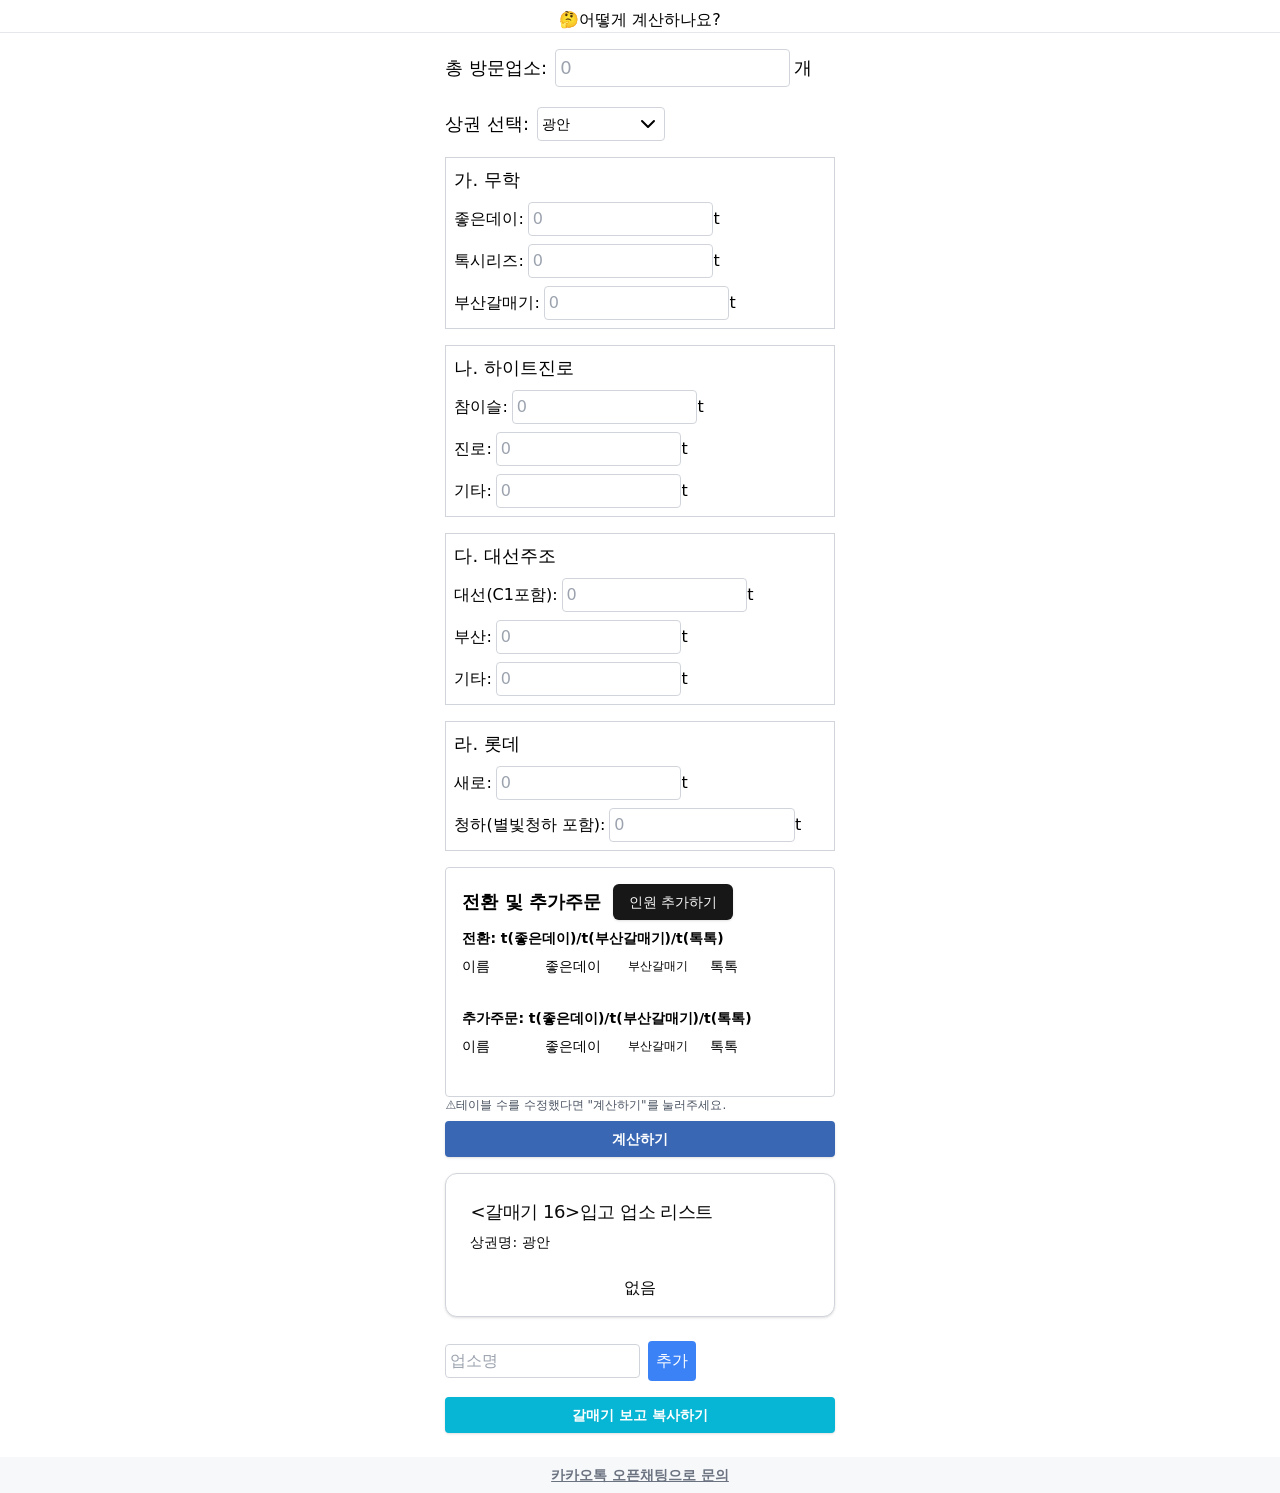
==== sale.html @ cc08e4f1 "Update sale page and enable GitHub Pages Add Daesun '부산' breakdown and rename competitor promo entri" ====
<!DOCTYPE html>
<html lang="en">

<head>
    <meta charSet="utf-8" />
    <meta name="viewport" content="width=device-width, initial-scale=1, maximum-scale=1, user-scalable=no" />
    <link rel="stylesheet" href="_next/static/css/75a75820e877299b.css" data-precedence="next" />
    <link rel="stylesheet" href="_next/static/css/6a5c3ba657a1015a.css" data-precedence="next" />
    <link rel="preload" as="script" fetchPriority="low" href="_next/static/chunks/webpack-6e3c62feb69afa3a.js" />
    <script src="_next/static/chunks/fd9d1056-c4050f5b61ad0a3b.js" async=""></script>
    <script src="_next/static/chunks/526-8e2cb7cc63ae3da7.js" async=""></script>
    <script src="_next/static/chunks/main-app-bc9e72b412fe2d74.js" async=""></script>
    <script src="_next/static/chunks/127-a7d9f3a16a4af8b4.js" async=""></script>
    <script src="_next/static/chunks/app/sale/page-6048f399b94fa936.js" async=""></script>
    <title>ABT TOOL</title>
    <meta name="description" content="판촉 ABT 근무자의 칼퇴근을 위해!" />
    <link rel="icon" href="favicon.ico" type="image/x-icon" sizes="16x16" />
    <meta name="next-size-adjust" />
    <script src="_next/static/chunks/polyfills-78c92fac7aa8fdd8.js" noModule=""></script>
</head>

<body class="__variable_fde3a9 antialiased">
    <header class="flex items-center justify-center border-b-[1px]"><button type="button" aria-haspopup="dialog"
            aria-expanded="false" aria-controls="radix-:Rpufkq:" data-state="closed" class="pt-2">🤔어떻게 계산하나요?</button>
    </header>
    <main class="app-container">
        <div class="p-4 max-w-[500px]">
            <section class="flex flex-col mb-4"><label class="text-lg mb-1 flex items-center">총 방문업소:<input
                        type="number" pattern="\d*" class="ml-2 border border-gray-300 rounded p-1 text-black"
                        placeholder="0" /><span class="ml-1">개</span></label></section>
            <section class="flex flex-row mb-4 items-center">
                <h1 class="text-lg pr-2">상권 선택: </h1>
                <div class="relative"><button
                        class="flex justify-between items-center text-sm border border-gray-300 rounded p-1 text-black w-32 text-left">광안<svg
                            xmlns="http://www.w3.org/2000/svg" width="24" height="24" viewBox="0 0 24 24" fill="none"
                            stroke="currentColor" stroke-width="2" stroke-linecap="round" stroke-linejoin="round"
                            class="lucide lucide-chevron-down transition-transform duration-200 rotate-0">
                            <path d="m6 9 6 6 6-6"></path>
                        </svg></button></div>
            </section>
            <form>
                <section class="mb-4 border border-gray-300 p-2">
                    <h1 class="text-lg">가. 무학</h1>
                    <div class="mt-2"><span class="pr-1">좋은데이<!-- -->:</span><input type="number" pattern="\d*"
                            class="border border-gray-300 rounded p-1 w-1/2 text-black" placeholder="0" />t</div>
                    <div class="mt-2"><span class="pr-1">톡시리즈<!-- -->:</span><input type="number" pattern="\d*"
                            class="border border-gray-300 rounded p-1 w-1/2 text-black" placeholder="0" />t</div>
                    <div class="mt-2"><span class="pr-1">부산갈매기<!-- -->:</span><input type="number" pattern="\d*"
                            class="border border-gray-300 rounded p-1 w-1/2 text-black" placeholder="0" />t</div>
                </section>
                <section class="mb-4 border border-gray-300 p-2">
                    <h1 class="text-lg">나. 하이트진로</h1>
                    <div class="mt-2"><span class="pr-1">참이슬<!-- -->:</span><input type="number" pattern="\d*"
                            class="border border-gray-300 rounded p-1 w-1/2 text-black" placeholder="0" />t</div>
                    <div class="mt-2"><span class="pr-1">진로<!-- -->:</span><input type="number" pattern="\d*"
                            class="border border-gray-300 rounded p-1 w-1/2 text-black" placeholder="0" />t</div>
                    <div class="mt-2"><span class="pr-1">기타<!-- -->:</span><input type="number" pattern="\d*"
                            class="border border-gray-300 rounded p-1 w-1/2 text-black" placeholder="0" />t</div>
                </section>
                <section class="mb-4 border border-gray-300 p-2">
                    <h1 class="text-lg">다. 대선주조</h1>
                    <div class="mt-2"><span class="pr-1">대선(C1포함)<!-- -->:</span><input type="number" pattern="\d*"
                            class="border border-gray-300 rounded p-1 w-1/2 text-black" placeholder="0" />t</div>
                    <div class="mt-2"><span class="pr-1">기타<!-- -->:</span><input type="number" pattern="\d*"
                            class="border border-gray-300 rounded p-1 w-1/2 text-black" placeholder="0" />t</div>
                </section>
                <section class="mb-4 border border-gray-300 p-2">
                    <h1 class="text-lg">라. 롯데</h1>
                    <div class="mt-2"><span class="pr-1">새로<!-- -->:</span><input type="number" pattern="\d*"
                            class="border border-gray-300 rounded p-1 w-1/2 text-black" placeholder="0" />t</div>
                    <div class="mt-2"><span class="pr-1">청하(별빛청하 포함)<!-- -->:</span><input type="number" pattern="\d*"
                            class="border border-gray-300 rounded p-1 w-1/2 text-black" placeholder="0" />t</div>
                </section>
                <div class="border border-gray-300 rounded p-4">
                    <div class="flex flex-row justify-start items-center gap-3">
                        <h1 class="text-lg font-bold">전환 및 추가주문</h1><button
                            class="inline-flex items-center justify-center gap-2 whitespace-nowrap rounded-md text-sm font-medium transition-colors focus-visible:outline-none focus-visible:ring-1 focus-visible:ring-neutral-950 disabled:pointer-events-none disabled:opacity-50 [&amp;_svg]:pointer-events-none [&amp;_svg]:size-4 [&amp;_svg]:shrink-0 dark:focus-visible:ring-neutral-300 bg-neutral-900 text-neutral-50 shadow hover:bg-neutral-900/90 dark:bg-neutral-50 dark:text-neutral-900 dark:hover:bg-neutral-50/90 h-9 px-4 py-2"
                            type="button">인원 추가하기</button>
                    </div>
                    <section class="mb-4 text-sm">
                        <h2 class="py-2 font-bold">전환: <!-- -->t(좋은데이)/<!-- -->t(부산갈매기)/<!-- -->t(톡톡)</h2>
                        <div class="flex flex-col mb-2">
                            <div class="flex flex-row gap-2 mb-2"><label class="w-1/4">이름</label><label
                                    class="w-1/4">좋은데이</label><label
                                    class="w-1/4 text-xs flex flex-col justify-center">부산갈매기</label><label
                                    class="w-1/4">톡톡</label>
                                <div class="w-1/12"></div>
                            </div>
                        </div>
                    </section>
                    <section class="mb-4 text-sm">
                        <h2 class="py-2 font-bold">추가주문: <!-- -->t(좋은데이)/<!-- -->t(부산갈매기)/<!-- -->t(톡톡)</h2>
                        <div class="flex flex-col mb-2">
                            <div class="flex flex-row gap-2 mb-2"><label class="w-1/4">이름</label><label
                                    class="w-1/4">좋은데이</label><label
                                    class="w-1/4 text-xs flex flex-col justify-center">부산갈매기</label><label
                                    class="w-1/4">톡톡</label>
                                <div class="w-1/12"></div>
                            </div>
                        </div>
                    </section>
                </div>
                <p class="text-xs text-gray-600">⚠️테이블 수를 수정했다면 &quot;계산하기&quot;를 눌러주세요.</p><button
                    class="inline-flex items-center justify-center gap-2 whitespace-nowrap text-sm transition-colors focus-visible:outline-none focus-visible:ring-1 focus-visible:ring-neutral-950 disabled:pointer-events-none disabled:opacity-50 [&amp;_svg]:pointer-events-none [&amp;_svg]:size-4 [&amp;_svg]:shrink-0 dark:focus-visible:ring-neutral-300 shadow dark:bg-neutral-50 dark:text-neutral-900 dark:hover:bg-neutral-50/90 h-9 my-2 bg-[#3967b3] hover:bg-[#3871cc] text-white font-semibold rounded p-2 w-full"
                    type="submit">계산하기</button>
            </form>
            <section>
                <div
                    class="rounded-xl bg-white text-neutral-950 shadow dark:border-neutral-800 dark:bg-neutral-950 dark:text-neutral-50 mt-2 mb-4 border border-gray-300 w-full max-w-full">
                    <div class="flex flex-col space-y-1.5 p-6 pb-2">
                        <div class="tracking-tight text-lg font-medium">&lt;<!-- -->갈매기 16<!-- -->&gt;<!-- -->입고 업소 리스트
                        </div>
                        <p class="text-sm text-muted-foreground">상권명: <!-- -->광안</p>
                    </div>
                    <div class="p-0">
                        <p class="text-center py-4 text-muted-foreground">없음</p>
                    </div>
                </div>
                <form class=""><input class="border rounded p-1 w-1/2 mr-2 text-black border-gray-300" placeholder="업소명"
                        value="" /><button type="submit" class="my-2 bg-blue-500 text-white rounded p-2">추가</button>
                </form><button
                    class="inline-flex items-center justify-center gap-2 whitespace-nowrap text-sm transition-colors focus-visible:outline-none focus-visible:ring-1 focus-visible:ring-neutral-950 disabled:pointer-events-none disabled:opacity-50 [&amp;_svg]:pointer-events-none [&amp;_svg]:size-4 [&amp;_svg]:shrink-0 dark:focus-visible:ring-neutral-300 shadow dark:bg-neutral-50 dark:text-neutral-900 dark:hover:bg-neutral-50/90 h-9 my-2 bg-cyan-500 hover:bg-[#2098ad] text-white font-semibold rounded p-2 w-full"
                    type="button">갈매기 보고 복사하기</button>
            </section>
        </div>
    </main>
    <footer class="text-center text-sm text-gray-500 py-2 bg-[#F6F8FA]"><a class="underline font-bold"
            href="https://open.kakao.com/o/s9Kbw37g">카카오톡 오픈채팅으로 문의</a></footer>
    <script src="_next/static/chunks/webpack-6e3c62feb69afa3a.js" async=""></script>
    <script>(self.__next_f = self.__next_f || []).push([0]); self.__next_f.push([2, null])</script>
    <script>self.__next_f.push([1, "1:HL[\"/_next/static/media/ff840cfebfb63b0c-s.p.woff2\",\"font\",{\"crossOrigin\":\"\",\"type\":\"font/woff2\"}]\n2:HL[\"/_next/static/css/75a75820e877299b.css\",\"style\"]\n3:HL[\"/_next/static/css/6a5c3ba657a1015a.css\",\"style\"]\n4:I[5751,[],\"default\"]\n6:I[837,[\"127\",\"static/chunks/127-a7d9f3a16a4af8b4.js\",\"744\",\"static/chunks/app/sale/page-6048f399b94fa936.js\"],\"Dialog\"]\n7:I[837,[\"127\",\"static/chunks/127-a7d9f3a16a4af8b4.js\",\"744\",\"static/chunks/app/sale/page-6048f399b94fa936.js\"],\"DialogTrigger\"]\n8:I[837,[\"127\",\"static/chunks/127-a7d9f3a16a4af8b4.js\",\"744\",\"static/chunks/app/sale/page-6048f399b94fa936.js\"],\"DialogContent\"]\n9:I[8032,[\"127\",\"static/chunks/127-a7d9f3a16a4af8b4.js\",\"744\",\"static/chunks/app/sale/page-6048f399b94fa936.js\"],\"default\"]\na:I[231,[\"127\",\"static/chunks/127-a7d9f3a16a4af8b4.js\",\"744\",\"static/chunks/app/sale/page-6048f399b94fa936.js\"],\"default\"]\nb:I[9275,[],\"default\"]\nc:I[1343,[],\"default\"]\ne:I[6130,[],\"default\"]\nf:[]\n0:[\"$\",\"$L4\",null,{\"buildId\":\"u36TgqeRxRfS1LCBrv5eM\",\"assetPrefix\":\"\",\"urlParts\":[\"\",\"sale\"],\"initialTree\":[\"\",{\"children\":[\"sale\",{\"children\":[\"__PAGE__\",{}]}]},\"$undefined\",\"$undefined\",true],\"initialSeedData\":[\"\",{\"children\":[\"sale\",{\"children\":[\"__PAGE__\",{},[[\"$L5\",[[\"$\",\"header\",null,{\"className\":\"flex items-center justify-center border-b-[1px]\",\"children\":[\"$\",\"$L6\",null,{\"children\":[[\"$\",\"$L7\",null,{\"className\":\"pt-2\",\"children\":\"🤔어떻게 계산하나요?\"}],[\"$\",\"$L8\",null,{\"children\":[\"$\",\"div\",null,{\"className\":\"flex flex-col gap-2\",\"children\":[[\"$\",\"section\",null,{\"children\":[[\"$\",\"h1\",null,{\"className\":\"text-lg font-bold\",\"children\":\"1. 주류별로 테이블 개수를 모두 더해요. 🫗\"}],[\"$\",\"p\",null,{\"children\":\"예를 들어, 모든 업소에서 좋은데이 테이블 개수를 더하는 거예요. ⚠️이때 전환/추가 개수는 더하지 않아요!\"}]]}],[\"$\",\"section\",null,{\"children\":[[\"$\",\"h1\",null,{\"className\":\"text-lg font-bold\",\"children\":\"2. 전체 테이블 개수를 구해요. ➕\"}],[\"$\",\"p\",null,{\"children\":\"1번에서 구한 각 주류별 테이블 합계를 모두 더하면 돼요. 좋은데이, 부산갈매기 등 모든 테이블 합계를 한꺼번에 더하는 거죠.\"}]]}],[\"$\",\"section\",null,{\"children\":[[\"$\",\"h1\",null,{\"className\":\"text-lg font-bold\",\"children\":\"3. 주류별 점유율을 계산해요. 📊\"}],[\"$\",\"p\",null,{\"children\":\"1번에서 구한 주류별 테이블 합계를 2번에서 구한 전체 테이블 합계로 나눈 다음 100을 곱해요. 그러면 주류별 백분율이 나와요. 🎯\"}]]}],[\"$\",\"section\",null,{\"children\":[[\"$\",\"h1\",null,{\"className\":\"text-lg font-bold\",\"children\":\"4. 소수점 둘째 자리에서 반올림하고, 총합이 100%가 되게 맞춰요. 🤖\"}],[\"$\",\"p\",null,{\"children\":\"백분율은 소수점 첫째 자리까지만 보여줘야 하니까 둘째 자리에서 반올림해요. 그런데 반올림하다 보면 총합이 99%나 101%가 될 때가 있어서 값을 수정해야 했어요. 이제는 버튼 한 번 누르면 자동으로 100%로 맞춰줘요! 😎\"}]]}]]}]}]]}]}],[\"$\",\"main\",null,{\"className\":\"app-container\",\"children\":[\"$\",\"$L9\",null,{}]}],[\"$\",\"footer\",null,{\"className\":\"text-center text-sm text-gray-500 py-2 bg-[#F6F8FA]\",\"children\":[\"$\",\"$La\",null,{\"href\":\"https://open.kakao.com/o/s9Kbw37g\",\"className\":\"underline font-bold\",\"children\":\"카카오톡 오픈채팅으로 문의\"}]}]],[[\"$\",\"link\",\"0\",{\"rel\":\"stylesheet\",\"href\":\"/_next/static/css/6a5c3ba657a1015a.css\",\"precedence\":\"next\",\"crossOrigin\":\"$undefined\"}]]],null],null]},[[null,[\"$\",\"$Lb\",null,{\"parallelRouterKey\":\"children\",\"segmentPath\":[\"children\",\"sale\",\"children\"],\"error\":\"$undefined\",\"errorStyles\":\"$undefined\",\"errorScripts\":\"$undefined\",\"template\":[\"$\",\"$Lc\",null,{}],\"templateStyles\":\"$undefined\",\"templateScripts\":\"$undefined\",\"notFound\":\"$undefined\",\"notFoundStyles\":\"$undefined\"}]],null],null]},[[[[\"$\",\"link\",\"0\",{\"rel\":\"stylesheet\",\"href\":\"/_next/static/css/75a75820e877299b.css\",\"precedence\":\"next\",\"crossOrigin\":\"$undefined\"}]],[\"$\",\"html\",null,{\"lang\":\"en\",\"children\":[[\"$\",\"head\",null,{}],[\"$\",\"body\",null,{\"className\":\"__"])</script>
    <script>self.__next_f.push([1, "variable_fde3a9 antialiased\",\"children\":[\"$\",\"$Lb\",null,{\"parallelRouterKey\":\"children\",\"segmentPath\":[\"children\"],\"error\":\"$undefined\",\"errorStyles\":\"$undefined\",\"errorScripts\":\"$undefined\",\"template\":[\"$\",\"$Lc\",null,{}],\"templateStyles\":\"$undefined\",\"templateScripts\":\"$undefined\",\"notFound\":[[\"$\",\"title\",null,{\"children\":\"404: This page could not be found.\"}],[\"$\",\"div\",null,{\"style\":{\"fontFamily\":\"system-ui,\\\"Segoe UI\\\",Roboto,Helvetica,Arial,sans-serif,\\\"Apple Color Emoji\\\",\\\"Segoe UI Emoji\\\"\",\"height\":\"100vh\",\"textAlign\":\"center\",\"display\":\"flex\",\"flexDirection\":\"column\",\"alignItems\":\"center\",\"justifyContent\":\"center\"},\"children\":[\"$\",\"div\",null,{\"children\":[[\"$\",\"style\",null,{\"dangerouslySetInnerHTML\":{\"__html\":\"body{color:#000;background:#fff;margin:0}.next-error-h1{border-right:1px solid rgba(0,0,0,.3)}@media (prefers-color-scheme:dark){body{color:#fff;background:#000}.next-error-h1{border-right:1px solid rgba(255,255,255,.3)}}\"}}],[\"$\",\"h1\",null,{\"className\":\"next-error-h1\",\"style\":{\"display\":\"inline-block\",\"margin\":\"0 20px 0 0\",\"padding\":\"0 23px 0 0\",\"fontSize\":24,\"fontWeight\":500,\"verticalAlign\":\"top\",\"lineHeight\":\"49px\"},\"children\":\"404\"}],[\"$\",\"div\",null,{\"style\":{\"display\":\"inline-block\"},\"children\":[\"$\",\"h2\",null,{\"style\":{\"fontSize\":14,\"fontWeight\":400,\"lineHeight\":\"49px\",\"margin\":0},\"children\":\"This page could not be found.\"}]}]]}]}]],\"notFoundStyles\":[]}]}]]}]],null],null],\"couldBeIntercepted\":false,\"initialHead\":[null,\"$Ld\"],\"globalErrorComponent\":\"$e\",\"missingSlots\":\"$Wf\"}]\nd:[[\"$\",\"meta\",\"0\",{\"name\":\"viewport\",\"content\":\"width=device-width, initial-scale=1, maximum-scale=1, user-scalable=no\"}],[\"$\",\"meta\",\"1\",{\"charSet\":\"utf-8\"}],[\"$\",\"title\",\"2\",{\"children\":\"ABT TOOL\"}],[\"$\",\"meta\",\"3\",{\"name\":\"description\",\"content\":\"판촉 ABT 근무자의 칼퇴근을 위해!\"}],[\"$\",\"link\",\"4\",{\"rel\":\"icon\",\"href\":\"/favicon.ico\",\"type\":\"image/x-icon\",\"sizes\":\"16x16\"}],[\"$\",\"meta\",\"5\",{\"name\":\"next-size-adjust\"}]]\n5:null\n"])</script>
</body>

</html>
---- _next/static/css/75a75820e877299b.css ----
@font-face {
    font-family: __pretendard_fde3a9;
    src: url(../media/ff840cfebfb63b0c-s.p.woff2) format("woff2");
    font-display: swap;
    font-weight: 45 920
}

@font-face {
    font-family: __pretendard_Fallback_fde3a9;
    src: local("Arial");
    ascent-override: 93.76%;
    descent-override: 23.75%;
    line-gap-override: 0.00%;
    size-adjust: 101.55%
}

.__className_fde3a9 {
    font-family: __pretendard_fde3a9, __pretendard_Fallback_fde3a9
}

.__variable_fde3a9 {
    --font-pretendard: "__pretendard_fde3a9", "__pretendard_Fallback_fde3a9"
}

/*
! tailwindcss v3.4.11 | MIT License | https://tailwindcss.com
*/
*,
:after,
:before {
    box-sizing: border-box;
    border: 0 solid #e5e7eb
}

:after,
:before {
    --tw-content: ""
}

:host,
html {
    line-height: 1.5;
    -webkit-text-size-adjust: 100%;
    -moz-tab-size: 4;
    tab-size: 4;
    font-family: ui-sans-serif, system-ui, sans-serif, Apple Color Emoji, Segoe UI Emoji, Segoe UI Symbol, Noto Color Emoji;
    font-feature-settings: normal;
    font-variation-settings: normal;
    -webkit-tap-highlight-color: transparent
}

body {
    margin: 0;
    line-height: inherit
}

hr {
    height: 0;
    color: inherit;
    border-top-width: 1px
}

abbr:where([title]) {
    text-decoration: underline dotted
}

h1,
h2,
h3,
h4,
h5,
h6 {
    font-size: inherit;
    font-weight: inherit
}

a {
    color: inherit;
    text-decoration: inherit
}

b,
strong {
    font-weight: bolder
}

code,
kbd,
pre,
samp {
    font-family: ui-monospace, SFMono-Regular, Menlo, Monaco, Consolas, Liberation Mono, Courier New, monospace;
    font-feature-settings: normal;
    font-variation-settings: normal;
    font-size: 1em
}

small {
    font-size: 80%
}

sub,
sup {
    font-size: 75%;
    line-height: 0;
    position: relative;
    vertical-align: baseline
}

sub {
    bottom: -.25em
}

sup {
    top: -.5em
}

table {
    text-indent: 0;
    border-color: inherit;
    border-collapse: collapse
}

button,
input,
optgroup,
select,
textarea {
    font-family: inherit;
    font-feature-settings: inherit;
    font-variation-settings: inherit;
    font-size: 100%;
    font-weight: inherit;
    line-height: inherit;
    letter-spacing: inherit;
    color: inherit;
    margin: 0;
    padding: 0
}

button,
select {
    text-transform: none
}

button,
input:where([type=button]),
input:where([type=reset]),
input:where([type=submit]) {
    -webkit-appearance: button;
    background-color: transparent;
    background-image: none
}

:-moz-focusring {
    outline: auto
}

:-moz-ui-invalid {
    box-shadow: none
}

progress {
    vertical-align: baseline
}

::-webkit-inner-spin-button,
::-webkit-outer-spin-button {
    height: auto
}

[type=search] {
    -webkit-appearance: textfield;
    outline-offset: -2px
}

::-webkit-search-decoration {
    -webkit-appearance: none
}

::-webkit-file-upload-button {
    -webkit-appearance: button;
    font: inherit
}

summary {
    display: list-item
}

blockquote,
dd,
dl,
figure,
h1,
h2,
h3,
h4,
h5,
h6,
hr,
p,
pre {
    margin: 0
}

fieldset {
    margin: 0
}

fieldset,
legend {
    padding: 0
}

menu,
ol,
ul {
    list-style: none;
    margin: 0;
    padding: 0
}

dialog {
    padding: 0
}

textarea {
    resize: vertical
}

input::placeholder,
textarea::placeholder {
    opacity: 1;
    color: #9ca3af
}

[role=button],
button {
    cursor: pointer
}

:disabled {
    cursor: default
}

audio,
canvas,
embed,
iframe,
img,
object,
svg,
video {
    display: block;
    vertical-align: middle
}

img,
video {
    max-width: 100%;
    height: auto
}

[hidden] {
    display: none
}

:root {
    --radius: 0.5rem
}

*,
:after,
:before {
    --tw-border-spacing-x: 0;
    --tw-border-spacing-y: 0;
    --tw-translate-x: 0;
    --tw-translate-y: 0;
    --tw-rotate: 0;
    --tw-skew-x: 0;
    --tw-skew-y: 0;
    --tw-scale-x: 1;
    --tw-scale-y: 1;
    --tw-pan-x: ;
    --tw-pan-y: ;
    --tw-pinch-zoom: ;
    --tw-scroll-snap-strictness: proximity;
    --tw-gradient-from-position: ;
    --tw-gradient-via-position: ;
    --tw-gradient-to-position: ;
    --tw-ordinal: ;
    --tw-slashed-zero: ;
    --tw-numeric-figure: ;
    --tw-numeric-spacing: ;
    --tw-numeric-fraction: ;
    --tw-ring-inset: ;
    --tw-ring-offset-width: 0px;
    --tw-ring-offset-color: #fff;
    --tw-ring-color: rgba(59, 130, 246, .5);
    --tw-ring-offset-shadow: 0 0 #0000;
    --tw-ring-shadow: 0 0 #0000;
    --tw-shadow: 0 0 #0000;
    --tw-shadow-colored: 0 0 #0000;
    --tw-blur: ;
    --tw-brightness: ;
    --tw-contrast: ;
    --tw-grayscale: ;
    --tw-hue-rotate: ;
    --tw-invert: ;
    --tw-saturate: ;
    --tw-sepia: ;
    --tw-drop-shadow: ;
    --tw-backdrop-blur: ;
    --tw-backdrop-brightness: ;
    --tw-backdrop-contrast: ;
    --tw-backdrop-grayscale: ;
    --tw-backdrop-hue-rotate: ;
    --tw-backdrop-invert: ;
    --tw-backdrop-opacity: ;
    --tw-backdrop-saturate: ;
    --tw-backdrop-sepia: ;
    --tw-contain-size: ;
    --tw-contain-layout: ;
    --tw-contain-paint: ;
    --tw-contain-style:
}

::backdrop {
    --tw-border-spacing-x: 0;
    --tw-border-spacing-y: 0;
    --tw-translate-x: 0;
    --tw-translate-y: 0;
    --tw-rotate: 0;
    --tw-skew-x: 0;
    --tw-skew-y: 0;
    --tw-scale-x: 1;
    --tw-scale-y: 1;
    --tw-pan-x: ;
    --tw-pan-y: ;
    --tw-pinch-zoom: ;
    --tw-scroll-snap-strictness: proximity;
    --tw-gradient-from-position: ;
    --tw-gradient-via-position: ;
    --tw-gradient-to-position: ;
    --tw-ordinal: ;
    --tw-slashed-zero: ;
    --tw-numeric-figure: ;
    --tw-numeric-spacing: ;
    --tw-numeric-fraction: ;
    --tw-ring-inset: ;
    --tw-ring-offset-width: 0px;
    --tw-ring-offset-color: #fff;
    --tw-ring-color: rgba(59, 130, 246, .5);
    --tw-ring-offset-shadow: 0 0 #0000;
    --tw-ring-shadow: 0 0 #0000;
    --tw-shadow: 0 0 #0000;
    --tw-shadow-colored: 0 0 #0000;
    --tw-blur: ;
    --tw-brightness: ;
    --tw-contrast: ;
    --tw-grayscale: ;
    --tw-hue-rotate: ;
    --tw-invert: ;
    --tw-saturate: ;
    --tw-sepia: ;
    --tw-drop-shadow: ;
    --tw-backdrop-blur: ;
    --tw-backdrop-brightness: ;
    --tw-backdrop-contrast: ;
    --tw-backdrop-grayscale: ;
    --tw-backdrop-hue-rotate: ;
    --tw-backdrop-invert: ;
    --tw-backdrop-opacity: ;
    --tw-backdrop-saturate: ;
    --tw-backdrop-sepia: ;
    --tw-contain-size: ;
    --tw-contain-layout: ;
    --tw-contain-paint: ;
    --tw-contain-style:
}

.sr-only {
    position: absolute;
    width: 1px;
    height: 1px;
    padding: 0;
    margin: -1px;
    overflow: hidden;
    clip: rect(0, 0, 0, 0);
    white-space: nowrap;
    border-width: 0
}

.pointer-events-none {
    pointer-events: none
}

.fixed {
    position: fixed
}

.absolute {
    position: absolute
}

.relative {
    position: relative
}

.inset-0 {
    inset: 0
}

.-bottom-10 {
    bottom: -2.5rem
}

.bottom-8 {
    bottom: 2rem
}

.left-0 {
    left: 0
}

.left-\[50\%\] {
    left: 50%
}

.right-4 {
    right: 1rem
}

.top-0 {
    top: 0
}

.top-4 {
    top: 1rem
}

.top-\[50\%\] {
    top: 50%
}

.z-50 {
    z-index: 50
}

.mx-auto {
    margin-left: auto;
    margin-right: auto
}

.my-2 {
    margin-top: .5rem;
    margin-bottom: .5rem
}

.my-6 {
    margin-top: 1.5rem;
    margin-bottom: 1.5rem
}

.mb-1 {
    margin-bottom: .25rem
}

.mb-2 {
    margin-bottom: .5rem
}

.mb-3 {
    margin-bottom: .75rem
}

.mb-4 {
    margin-bottom: 1rem
}

.ml-1 {
    margin-left: .25rem
}

.ml-1\.5 {
    margin-left: .375rem
}

.ml-2 {
    margin-left: .5rem
}

.mr-1 {
    margin-right: .25rem
}

.mr-2 {
    margin-right: .5rem
}

.mt-1 {
    margin-top: .25rem
}

.mt-2 {
    margin-top: .5rem
}

.mt-4 {
    margin-top: 1rem
}

.block {
    display: block
}

.flex {
    display: flex
}

.inline-flex {
    display: inline-flex
}

.table {
    display: table
}

.grid {
    display: grid
}

.h-10 {
    height: 2.5rem
}

.h-3\.5 {
    height: .875rem
}

.h-4 {
    height: 1rem
}

.h-5 {
    height: 1.25rem
}

.h-7 {
    height: 1.75rem
}

.h-8 {
    height: 2rem
}

.h-9 {
    height: 2.25rem
}

.h-\[310px\] {
    height: 310px
}

.h-screen {
    height: 100vh
}

.max-h-0 {
    max-height: 0
}

.max-h-8 {
    max-height: 2rem
}

.max-h-80 {
    max-height: 20rem
}

.w-1\/12 {
    width: 8.333333%
}

.w-1\/2 {
    width: 50%
}

.w-1\/4 {
    width: 25%
}

.w-12 {
    width: 3rem
}

.w-3\.5 {
    width: .875rem
}

.w-32 {
    width: 8rem
}

.w-4 {
    width: 1rem
}

.w-9 {
    width: 2.25rem
}

.w-\[60px\] {
    width: 60px
}

.w-full {
    width: 100%
}

.w-screen {
    width: 100vw
}

.max-w-\[500px\] {
    max-width: 500px
}

.max-w-full {
    max-width: 100%
}

.max-w-lg {
    max-width: 32rem
}

.max-w-xs {
    max-width: 20rem
}

.flex-1 {
    flex: 1 1 0%
}

.shrink-0 {
    flex-shrink: 0
}

.caption-bottom {
    caption-side: bottom
}

.translate-x-\[-50\%\] {
    --tw-translate-x: -50%
}

.translate-x-\[-50\%\],
.translate-y-0 {
    transform: translate(var(--tw-translate-x), var(--tw-translate-y)) rotate(var(--tw-rotate)) skewX(var(--tw-skew-x)) skewY(var(--tw-skew-y)) scaleX(var(--tw-scale-x)) scaleY(var(--tw-scale-y))
}

.translate-y-0 {
    --tw-translate-y: 0px
}

.translate-y-\[-50\%\] {
    --tw-translate-y: -50%
}

.translate-y-\[-50\%\],
.translate-y-full {
    transform: translate(var(--tw-translate-x), var(--tw-translate-y)) rotate(var(--tw-rotate)) skewX(var(--tw-skew-x)) skewY(var(--tw-skew-y)) scaleX(var(--tw-scale-x)) scaleY(var(--tw-scale-y))
}

.translate-y-full {
    --tw-translate-y: 100%
}

.rotate-0 {
    --tw-rotate: 0deg
}

.rotate-0,
.rotate-180 {
    transform: translate(var(--tw-translate-x), var(--tw-translate-y)) rotate(var(--tw-rotate)) skewX(var(--tw-skew-x)) skewY(var(--tw-skew-y)) scaleX(var(--tw-scale-x)) scaleY(var(--tw-scale-y))
}

.rotate-180 {
    --tw-rotate: 180deg
}

.transform {
    transform: translate(var(--tw-translate-x), var(--tw-translate-y)) rotate(var(--tw-rotate)) skewX(var(--tw-skew-x)) skewY(var(--tw-skew-y)) scaleX(var(--tw-scale-x)) scaleY(var(--tw-scale-y))
}

@keyframes pulse {
    50% {
        opacity: .5
    }
}

.animate-pulse {
    animation: pulse 2s cubic-bezier(.4, 0, .6, 1) infinite
}

@keyframes spin {
    to {
        transform: rotate(1turn)
    }
}

.animate-spin {
    animation: spin 1s linear infinite
}

.cursor-pointer {
    cursor: pointer
}

.flex-row {
    flex-direction: row
}

.flex-col {
    flex-direction: column
}

.flex-col-reverse {
    flex-direction: column-reverse
}

.items-center {
    align-items: center
}

.justify-start {
    justify-content: flex-start
}

.justify-end {
    justify-content: flex-end
}

.justify-center {
    justify-content: center
}

.justify-between {
    justify-content: space-between
}

.gap-2 {
    gap: .5rem
}

.gap-3 {
    gap: .75rem
}

.gap-4 {
    gap: 1rem
}

.space-x-1>:not([hidden])~:not([hidden]) {
    --tw-space-x-reverse: 0;
    margin-right: calc(.25rem * var(--tw-space-x-reverse));
    margin-left: calc(.25rem * calc(1 - var(--tw-space-x-reverse)))
}

.space-y-1\.5>:not([hidden])~:not([hidden]) {
    --tw-space-y-reverse: 0;
    margin-top: calc(.375rem * calc(1 - var(--tw-space-y-reverse)));
    margin-bottom: calc(.375rem * var(--tw-space-y-reverse))
}

.space-y-2>:not([hidden])~:not([hidden]) {
    --tw-space-y-reverse: 0;
    margin-top: calc(.5rem * calc(1 - var(--tw-space-y-reverse)));
    margin-bottom: calc(.5rem * var(--tw-space-y-reverse))
}

.overflow-auto {
    overflow: auto
}

.overflow-hidden {
    overflow: hidden
}

.overflow-y-auto {
    overflow-y: auto
}

.whitespace-nowrap {
    white-space: nowrap
}

.rounded {
    border-radius: .25rem
}

.rounded-full {
    border-radius: 9999px
}

.rounded-lg {
    border-radius: var(--radius)
}

.rounded-md {
    border-radius: calc(var(--radius) - 2px)
}

.rounded-sm {
    border-radius: calc(var(--radius) - 4px)
}

.rounded-xl {
    border-radius: .75rem
}

.rounded-t-2xl {
    border-top-left-radius: 1rem;
    border-top-right-radius: 1rem
}

.border {
    border-width: 1px
}

.border-0 {
    border-width: 0
}

.border-2 {
    border-width: 2px
}

.border-b,
.border-b-\[1px\] {
    border-bottom-width: 1px
}

.border-t {
    border-top-width: 1px
}

.border-gray-300 {
    --tw-border-opacity: 1;
    border-color: rgb(209 213 219/var(--tw-border-opacity))
}

.border-neutral-200 {
    --tw-border-opacity: 1;
    border-color: rgb(229 229 229/var(--tw-border-opacity))
}

.border-red-400 {
    --tw-border-opacity: 1;
    border-color: rgb(248 113 113/var(--tw-border-opacity))
}

.border-slate-200 {
    --tw-border-opacity: 1;
    border-color: rgb(226 232 240/var(--tw-border-opacity))
}

.border-transparent {
    border-color: transparent
}

.bg-\[\#3967b3\] {
    --tw-bg-opacity: 1;
    background-color: rgb(57 103 179/var(--tw-bg-opacity))
}

.bg-\[\#A8C7FA\] {
    --tw-bg-opacity: 1;
    background-color: rgb(168 199 250/var(--tw-bg-opacity))
}

.bg-\[\#F6F8FA\] {
    --tw-bg-opacity: 1;
    background-color: rgb(246 248 250/var(--tw-bg-opacity))
}

.bg-\[\#FEE500\] {
    --tw-bg-opacity: 1;
    background-color: rgb(254 229 0/var(--tw-bg-opacity))
}

.bg-black\/80 {
    background-color: rgba(0, 0, 0, .8)
}

.bg-blue-500 {
    --tw-bg-opacity: 1;
    background-color: rgb(59 130 246/var(--tw-bg-opacity))
}

.bg-cyan-500 {
    --tw-bg-opacity: 1;
    background-color: rgb(6 182 212/var(--tw-bg-opacity))
}

.bg-gray-200 {
    --tw-bg-opacity: 1;
    background-color: rgb(229 231 235/var(--tw-bg-opacity))
}

.bg-gray-800 {
    --tw-bg-opacity: 1;
    background-color: rgb(31 41 55/var(--tw-bg-opacity))
}

.bg-green-400 {
    --tw-bg-opacity: 1;
    background-color: rgb(74 222 128/var(--tw-bg-opacity))
}

.bg-neutral-100 {
    --tw-bg-opacity: 1;
    background-color: rgb(245 245 245/var(--tw-bg-opacity))
}

.bg-neutral-100\/50 {
    background-color: hsla(0, 0%, 96%, .5)
}

.bg-neutral-900 {
    --tw-bg-opacity: 1;
    background-color: rgb(23 23 23/var(--tw-bg-opacity))
}

.bg-neutral-900\/10 {
    background-color: hsla(0, 0%, 9%, .1)
}

.bg-red-500 {
    --tw-bg-opacity: 1;
    background-color: rgb(239 68 68/var(--tw-bg-opacity))
}

.bg-sky-500 {
    --tw-bg-opacity: 1;
    background-color: rgb(14 165 233/var(--tw-bg-opacity))
}

.bg-slate-50 {
    --tw-bg-opacity: 1;
    background-color: rgb(248 250 252/var(--tw-bg-opacity))
}

.bg-teal-700 {
    --tw-bg-opacity: 1;
    background-color: rgb(15 118 110/var(--tw-bg-opacity))
}

.bg-transparent {
    background-color: transparent
}

.bg-white {
    --tw-bg-opacity: 1;
    background-color: rgb(255 255 255/var(--tw-bg-opacity))
}

.bg-opacity-0 {
    --tw-bg-opacity: 0
}

.bg-opacity-50 {
    --tw-bg-opacity: 0.5
}

.p-0 {
    padding: 0
}

.p-1 {
    padding: .25rem
}

.p-2 {
    padding: .5rem
}

.p-4 {
    padding: 1rem
}

.p-6 {
    padding: 1.5rem
}

.px-2 {
    padding-left: .5rem;
    padding-right: .5rem
}

.px-3 {
    padding-left: .75rem;
    padding-right: .75rem
}

.px-4 {
    padding-left: 1rem;
    padding-right: 1rem
}

.px-8 {
    padding-left: 2rem;
    padding-right: 2rem
}

.py-0 {
    padding-top: 0;
    padding-bottom: 0
}

.py-1 {
    padding-top: .25rem;
    padding-bottom: .25rem
}

.py-1\.5 {
    padding-top: .375rem;
    padding-bottom: .375rem
}

.py-2 {
    padding-top: .5rem;
    padding-bottom: .5rem
}

.py-2\.5 {
    padding-top: .625rem;
    padding-bottom: .625rem
}

.py-3 {
    padding-top: .75rem;
    padding-bottom: .75rem
}

.py-4 {
    padding-top: 1rem;
    padding-bottom: 1rem
}

.py-5 {
    padding-top: 1.25rem;
    padding-bottom: 1.25rem
}

.pb-10 {
    padding-bottom: 2.5rem
}

.pb-2 {
    padding-bottom: .5rem
}

.pb-4 {
    padding-bottom: 1rem
}

.pl-2 {
    padding-left: .5rem
}

.pr-1 {
    padding-right: .25rem
}

.pr-2 {
    padding-right: .5rem
}

.pt-0 {
    padding-top: 0
}

.pt-1 {
    padding-top: .25rem
}

.pt-2 {
    padding-top: .5rem
}

.text-left {
    text-align: left
}

.text-center {
    text-align: center
}

.text-right {
    text-align: right
}

.align-middle {
    vertical-align: middle
}

.text-base {
    font-size: 1rem;
    line-height: 1.5rem
}

.text-lg {
    font-size: 1.125rem;
    line-height: 1.75rem
}

.text-sm {
    font-size: .875rem;
    line-height: 1.25rem
}

.text-xl {
    font-size: 1.25rem;
    line-height: 1.75rem
}

.text-xs {
    font-size: .75rem;
    line-height: 1rem
}

.font-bold {
    font-weight: 700
}

.font-medium {
    font-weight: 500
}

.font-semibold {
    font-weight: 600
}

.leading-none {
    line-height: 1
}

.tracking-tight {
    letter-spacing: -.025em
}

.text-\[\#062E6F\] {
    --tw-text-opacity: 1;
    color: rgb(6 46 111/var(--tw-text-opacity))
}

.text-black {
    --tw-text-opacity: 1;
    color: rgb(0 0 0/var(--tw-text-opacity))
}

.text-gray-500 {
    --tw-text-opacity: 1;
    color: rgb(107 114 128/var(--tw-text-opacity))
}

.text-gray-600 {
    --tw-text-opacity: 1;
    color: rgb(75 85 99/var(--tw-text-opacity))
}

.text-neutral-50 {
    --tw-text-opacity: 1;
    color: rgb(250 250 250/var(--tw-text-opacity))
}

.text-neutral-500 {
    --tw-text-opacity: 1;
    color: rgb(115 115 115/var(--tw-text-opacity))
}

.text-neutral-900 {
    --tw-text-opacity: 1;
    color: rgb(23 23 23/var(--tw-text-opacity))
}

.text-neutral-950 {
    --tw-text-opacity: 1;
    color: rgb(10 10 10/var(--tw-text-opacity))
}

.text-red-500 {
    --tw-text-opacity: 1;
    color: rgb(239 68 68/var(--tw-text-opacity))
}

.text-red-600 {
    --tw-text-opacity: 1;
    color: rgb(220 38 38/var(--tw-text-opacity))
}

.text-sky-600 {
    --tw-text-opacity: 1;
    color: rgb(2 132 199/var(--tw-text-opacity))
}

.text-slate-800 {
    --tw-text-opacity: 1;
    color: rgb(30 41 59/var(--tw-text-opacity))
}

.text-white {
    --tw-text-opacity: 1;
    color: rgb(255 255 255/var(--tw-text-opacity))
}

.underline {
    text-decoration-line: underline
}

.underline-offset-4 {
    text-underline-offset: 4px
}

.antialiased {
    -webkit-font-smoothing: antialiased;
    -moz-osx-font-smoothing: grayscale
}

.opacity-0 {
    opacity: 0
}

.opacity-100 {
    opacity: 1
}

.opacity-70 {
    opacity: .7
}

.shadow {
    --tw-shadow: 0 1px 3px 0 rgba(0, 0, 0, .1), 0 1px 2px -1px rgba(0, 0, 0, .1);
    --tw-shadow-colored: 0 1px 3px 0 var(--tw-shadow-color), 0 1px 2px -1px var(--tw-shadow-color)
}

.shadow,
.shadow-lg {
    box-shadow: var(--tw-ring-offset-shadow, 0 0 #0000), var(--tw-ring-shadow, 0 0 #0000), var(--tw-shadow)
}

.shadow-lg {
    --tw-shadow: 0 10px 15px -3px rgba(0, 0, 0, .1), 0 4px 6px -4px rgba(0, 0, 0, .1);
    --tw-shadow-colored: 0 10px 15px -3px var(--tw-shadow-color), 0 4px 6px -4px var(--tw-shadow-color)
}

.shadow-md {
    --tw-shadow: 0 4px 6px -1px rgba(0, 0, 0, .1), 0 2px 4px -2px rgba(0, 0, 0, .1);
    --tw-shadow-colored: 0 4px 6px -1px var(--tw-shadow-color), 0 2px 4px -2px var(--tw-shadow-color)
}

.shadow-md,
.shadow-none {
    box-shadow: var(--tw-ring-offset-shadow, 0 0 #0000), var(--tw-ring-shadow, 0 0 #0000), var(--tw-shadow)
}

.shadow-none {
    --tw-shadow: 0 0 #0000;
    --tw-shadow-colored: 0 0 #0000
}

.shadow-sm {
    --tw-shadow: 0 1px 2px 0 rgba(0, 0, 0, .05);
    --tw-shadow-colored: 0 1px 2px 0 var(--tw-shadow-color);
    box-shadow: var(--tw-ring-offset-shadow, 0 0 #0000), var(--tw-ring-shadow, 0 0 #0000), var(--tw-shadow)
}

.outline {
    outline-style: solid
}

.ring-0 {
    --tw-ring-offset-shadow: var(--tw-ring-inset) 0 0 0 var(--tw-ring-offset-width) var(--tw-ring-offset-color);
    --tw-ring-shadow: var(--tw-ring-inset) 0 0 0 calc(0px + var(--tw-ring-offset-width)) var(--tw-ring-color);
    box-shadow: var(--tw-ring-offset-shadow), var(--tw-ring-shadow), var(--tw-shadow, 0 0 #0000)
}

.ring-offset-white {
    --tw-ring-offset-color: #fff
}

.transition-all {
    transition-property: all;
    transition-timing-function: cubic-bezier(.4, 0, .2, 1);
    transition-duration: .15s
}

.transition-colors {
    transition-property: color, background-color, border-color, text-decoration-color, fill, stroke;
    transition-timing-function: cubic-bezier(.4, 0, .2, 1);
    transition-duration: .15s
}

.transition-opacity {
    transition-property: opacity;
    transition-timing-function: cubic-bezier(.4, 0, .2, 1);
    transition-duration: .15s
}

.transition-transform {
    transition-property: transform;
    transition-timing-function: cubic-bezier(.4, 0, .2, 1);
    transition-duration: .15s
}

.duration-200 {
    transition-duration: .2s
}

.duration-500 {
    transition-duration: .5s
}

.ease-in-out {
    transition-timing-function: cubic-bezier(.4, 0, .2, 1)
}

@keyframes enter {
    0% {
        opacity: var(--tw-enter-opacity, 1);
        transform: translate3d(var(--tw-enter-translate-x, 0), var(--tw-enter-translate-y, 0), 0) scale3d(var(--tw-enter-scale, 1), var(--tw-enter-scale, 1), var(--tw-enter-scale, 1)) rotate(var(--tw-enter-rotate, 0))
    }
}

@keyframes exit {
    to {
        opacity: var(--tw-exit-opacity, 1);
        transform: translate3d(var(--tw-exit-translate-x, 0), var(--tw-exit-translate-y, 0), 0) scale3d(var(--tw-exit-scale, 1), var(--tw-exit-scale, 1), var(--tw-exit-scale, 1)) rotate(var(--tw-exit-rotate, 0))
    }
}

.duration-200 {
    animation-duration: .2s
}

.duration-500 {
    animation-duration: .5s
}

.ease-in-out {
    animation-timing-function: cubic-bezier(.4, 0, .2, 1)
}

.file\:border-0::file-selector-button {
    border-width: 0
}

.file\:bg-transparent::file-selector-button {
    background-color: transparent
}

.file\:text-sm::file-selector-button {
    font-size: .875rem;
    line-height: 1.25rem
}

.file\:font-medium::file-selector-button {
    font-weight: 500
}

.file\:text-neutral-950::file-selector-button {
    --tw-text-opacity: 1;
    color: rgb(10 10 10/var(--tw-text-opacity))
}

.placeholder\:text-neutral-500::placeholder {
    --tw-text-opacity: 1;
    color: rgb(115 115 115/var(--tw-text-opacity))
}

.hover\:bg-\[\#2098ad\]:hover {
    --tw-bg-opacity: 1;
    background-color: rgb(32 152 173/var(--tw-bg-opacity))
}

.hover\:bg-\[\#3871cc\]:hover {
    --tw-bg-opacity: 1;
    background-color: rgb(56 113 204/var(--tw-bg-opacity))
}

.hover\:bg-gray-200:hover {
    --tw-bg-opacity: 1;
    background-color: rgb(229 231 235/var(--tw-bg-opacity))
}

.hover\:bg-neutral-100:hover {
    --tw-bg-opacity: 1;
    background-color: rgb(245 245 245/var(--tw-bg-opacity))
}

.hover\:bg-neutral-100\/50:hover {
    background-color: hsla(0, 0%, 96%, .5)
}

.hover\:bg-neutral-100\/80:hover {
    background-color: hsla(0, 0%, 96%, .8)
}

.hover\:bg-neutral-900\/90:hover {
    background-color: hsla(0, 0%, 9%, .9)
}

.hover\:bg-red-400:hover {
    --tw-bg-opacity: 1;
    background-color: rgb(248 113 113/var(--tw-bg-opacity))
}

.hover\:bg-red-500\/90:hover {
    background-color: rgba(239, 68, 68, .9)
}

.hover\:bg-teal-800:hover {
    --tw-bg-opacity: 1;
    background-color: rgb(17 94 89/var(--tw-bg-opacity))
}

.hover\:text-neutral-900:hover {
    --tw-text-opacity: 1;
    color: rgb(23 23 23/var(--tw-text-opacity))
}

.hover\:text-white:hover {
    --tw-text-opacity: 1;
    color: rgb(255 255 255/var(--tw-text-opacity))
}

.hover\:underline:hover {
    text-decoration-line: underline
}

.hover\:opacity-100:hover {
    opacity: 1
}

.focus\:outline-none:focus {
    outline: 2px solid transparent;
    outline-offset: 2px
}

.focus\:ring-2:focus {
    --tw-ring-offset-shadow: var(--tw-ring-inset) 0 0 0 var(--tw-ring-offset-width) var(--tw-ring-offset-color);
    --tw-ring-shadow: var(--tw-ring-inset) 0 0 0 calc(2px + var(--tw-ring-offset-width)) var(--tw-ring-color);
    box-shadow: var(--tw-ring-offset-shadow), var(--tw-ring-shadow), var(--tw-shadow, 0 0 #0000)
}

.focus\:ring-neutral-950:focus {
    --tw-ring-opacity: 1;
    --tw-ring-color: rgb(10 10 10/var(--tw-ring-opacity))
}

.focus\:ring-offset-2:focus {
    --tw-ring-offset-width: 2px
}

.focus-visible\:bg-background:focus-visible {
    background-color: var(--background)
}

.focus-visible\:outline-none:focus-visible {
    outline: 2px solid transparent;
    outline-offset: 2px
}

.focus-visible\:ring-1:focus-visible {
    --tw-ring-offset-shadow: var(--tw-ring-inset) 0 0 0 var(--tw-ring-offset-width) var(--tw-ring-offset-color);
    --tw-ring-shadow: var(--tw-ring-inset) 0 0 0 calc(1px + var(--tw-ring-offset-width)) var(--tw-ring-color);
    box-shadow: var(--tw-ring-offset-shadow), var(--tw-ring-shadow), var(--tw-shadow, 0 0 #0000)
}

.focus-visible\:ring-2:focus-visible {
    --tw-ring-offset-shadow: var(--tw-ring-inset) 0 0 0 var(--tw-ring-offset-width) var(--tw-ring-offset-color);
    --tw-ring-shadow: var(--tw-ring-inset) 0 0 0 calc(2px + var(--tw-ring-offset-width)) var(--tw-ring-color);
    box-shadow: var(--tw-ring-offset-shadow), var(--tw-ring-shadow), var(--tw-shadow, 0 0 #0000)
}

.focus-visible\:ring-neutral-950:focus-visible {
    --tw-ring-opacity: 1;
    --tw-ring-color: rgb(10 10 10/var(--tw-ring-opacity))
}

.focus-visible\:ring-offset-0:focus-visible {
    --tw-ring-offset-width: 0px
}

.focus-visible\:ring-offset-2:focus-visible {
    --tw-ring-offset-width: 2px
}

.focus-visible\:ring-offset-white:focus-visible {
    --tw-ring-offset-color: #fff
}

.disabled\:pointer-events-none:disabled {
    pointer-events: none
}

.disabled\:cursor-not-allowed:disabled {
    cursor: not-allowed
}

.disabled\:opacity-50:disabled {
    opacity: .5
}

.data-\[state\=checked\]\:translate-x-4[data-state=checked] {
    --tw-translate-x: 1rem
}

.data-\[state\=checked\]\:translate-x-4[data-state=checked],
.data-\[state\=unchecked\]\:translate-x-0[data-state=unchecked] {
    transform: translate(var(--tw-translate-x), var(--tw-translate-y)) rotate(var(--tw-rotate)) skewX(var(--tw-skew-x)) skewY(var(--tw-skew-y)) scaleX(var(--tw-scale-x)) scaleY(var(--tw-scale-y))
}

.data-\[state\=unchecked\]\:translate-x-0[data-state=unchecked] {
    --tw-translate-x: 0px
}

@keyframes accordion-up {
    0% {
        height: var(--radix-accordion-content-height)
    }

    to {
        height: 0
    }
}

.data-\[state\=closed\]\:animate-accordion-up[data-state=closed] {
    animation: accordion-up .2s ease-out
}

@keyframes accordion-down {
    0% {
        height: 0
    }

    to {
        height: var(--radix-accordion-content-height)
    }
}

.data-\[state\=open\]\:animate-accordion-down[data-state=open] {
    animation: accordion-down .2s ease-out
}

.data-\[state\=checked\]\:bg-neutral-900[data-state=checked] {
    --tw-bg-opacity: 1;
    background-color: rgb(23 23 23/var(--tw-bg-opacity))
}

.data-\[state\=open\]\:bg-neutral-100[data-state=open],
.data-\[state\=selected\]\:bg-neutral-100[data-state=selected] {
    --tw-bg-opacity: 1;
    background-color: rgb(245 245 245/var(--tw-bg-opacity))
}

.data-\[state\=unchecked\]\:bg-neutral-200[data-state=unchecked] {
    --tw-bg-opacity: 1;
    background-color: rgb(229 229 229/var(--tw-bg-opacity))
}

.data-\[state\=open\]\:text-neutral-500[data-state=open] {
    --tw-text-opacity: 1;
    color: rgb(115 115 115/var(--tw-text-opacity))
}

.data-\[state\=open\]\:animate-in[data-state=open] {
    animation-name: enter;
    animation-duration: .15s;
    --tw-enter-opacity: initial;
    --tw-enter-scale: initial;
    --tw-enter-rotate: initial;
    --tw-enter-translate-x: initial;
    --tw-enter-translate-y: initial
}

.data-\[state\=closed\]\:animate-out[data-state=closed] {
    animation-name: exit;
    animation-duration: .15s;
    --tw-exit-opacity: initial;
    --tw-exit-scale: initial;
    --tw-exit-rotate: initial;
    --tw-exit-translate-x: initial;
    --tw-exit-translate-y: initial
}

.data-\[state\=closed\]\:fade-out-0[data-state=closed] {
    --tw-exit-opacity: 0
}

.data-\[state\=open\]\:fade-in-0[data-state=open] {
    --tw-enter-opacity: 0
}

.data-\[state\=closed\]\:zoom-out-95[data-state=closed] {
    --tw-exit-scale: .95
}

.data-\[state\=open\]\:zoom-in-95[data-state=open] {
    --tw-enter-scale: .95
}

.data-\[state\=closed\]\:slide-out-to-left-1\/2[data-state=closed] {
    --tw-exit-translate-x: -50%
}

.data-\[state\=closed\]\:slide-out-to-top-\[48\%\][data-state=closed] {
    --tw-exit-translate-y: -48%
}

.data-\[state\=open\]\:slide-in-from-left-1\/2[data-state=open] {
    --tw-enter-translate-x: -50%
}

.data-\[state\=open\]\:slide-in-from-top-\[48\%\][data-state=open] {
    --tw-enter-translate-y: -48%
}

.dark\:border-neutral-800:is(.dark *) {
    --tw-border-opacity: 1;
    border-color: rgb(38 38 38/var(--tw-border-opacity))
}

.dark\:bg-neutral-50:is(.dark *) {
    --tw-bg-opacity: 1;
    background-color: rgb(250 250 250/var(--tw-bg-opacity))
}

.dark\:bg-neutral-50\/10:is(.dark *) {
    background-color: hsla(0, 0%, 98%, .1)
}

.dark\:bg-neutral-800:is(.dark *) {
    --tw-bg-opacity: 1;
    background-color: rgb(38 38 38/var(--tw-bg-opacity))
}

.dark\:bg-neutral-800\/50:is(.dark *) {
    background-color: rgba(38, 38, 38, .5)
}

.dark\:bg-neutral-950:is(.dark *) {
    --tw-bg-opacity: 1;
    background-color: rgb(10 10 10/var(--tw-bg-opacity))
}

.dark\:bg-red-900:is(.dark *) {
    --tw-bg-opacity: 1;
    background-color: rgb(127 29 29/var(--tw-bg-opacity))
}

.dark\:text-neutral-400:is(.dark *) {
    --tw-text-opacity: 1;
    color: rgb(163 163 163/var(--tw-text-opacity))
}

.dark\:text-neutral-50:is(.dark *) {
    --tw-text-opacity: 1;
    color: rgb(250 250 250/var(--tw-text-opacity))
}

.dark\:text-neutral-900:is(.dark *) {
    --tw-text-opacity: 1;
    color: rgb(23 23 23/var(--tw-text-opacity))
}

.dark\:ring-offset-neutral-950:is(.dark *) {
    --tw-ring-offset-color: #0a0a0a
}

.dark\:file\:text-neutral-50:is(.dark *)::file-selector-button {
    --tw-text-opacity: 1;
    color: rgb(250 250 250/var(--tw-text-opacity))
}

.dark\:placeholder\:text-neutral-400:is(.dark *)::placeholder {
    --tw-text-opacity: 1;
    color: rgb(163 163 163/var(--tw-text-opacity))
}

.dark\:hover\:bg-neutral-50\/90:hover:is(.dark *) {
    background-color: hsla(0, 0%, 98%, .9)
}

.dark\:hover\:bg-neutral-800:hover:is(.dark *) {
    --tw-bg-opacity: 1;
    background-color: rgb(38 38 38/var(--tw-bg-opacity))
}

.dark\:hover\:bg-neutral-800\/50:hover:is(.dark *) {
    background-color: rgba(38, 38, 38, .5)
}

.dark\:hover\:bg-neutral-800\/80:hover:is(.dark *) {
    background-color: rgba(38, 38, 38, .8)
}

.dark\:hover\:bg-red-900\/90:hover:is(.dark *) {
    background-color: rgba(127, 29, 29, .9)
}

.dark\:hover\:text-neutral-50:hover:is(.dark *) {
    --tw-text-opacity: 1;
    color: rgb(250 250 250/var(--tw-text-opacity))
}

.dark\:focus\:ring-neutral-300:focus:is(.dark *) {
    --tw-ring-opacity: 1;
    --tw-ring-color: rgb(212 212 212/var(--tw-ring-opacity))
}

.dark\:focus-visible\:ring-neutral-300:focus-visible:is(.dark *) {
    --tw-ring-opacity: 1;
    --tw-ring-color: rgb(212 212 212/var(--tw-ring-opacity))
}

.dark\:focus-visible\:ring-offset-neutral-950:focus-visible:is(.dark *) {
    --tw-ring-offset-color: #0a0a0a
}

.dark\:data-\[state\=checked\]\:bg-neutral-50[data-state=checked]:is(.dark *) {
    --tw-bg-opacity: 1;
    background-color: rgb(250 250 250/var(--tw-bg-opacity))
}

.dark\:data-\[state\=open\]\:bg-neutral-800[data-state=open]:is(.dark *) {
    --tw-bg-opacity: 1;
    background-color: rgb(38 38 38/var(--tw-bg-opacity))
}

.dark\:data-\[state\=selected\]\:bg-neutral-800[data-state=selected]:is(.dark *) {
    --tw-bg-opacity: 1;
    background-color: rgb(38 38 38/var(--tw-bg-opacity))
}

.dark\:data-\[state\=unchecked\]\:bg-neutral-800[data-state=unchecked]:is(.dark *) {
    --tw-bg-opacity: 1;
    background-color: rgb(38 38 38/var(--tw-bg-opacity))
}

.dark\:data-\[state\=open\]\:text-neutral-400[data-state=open]:is(.dark *) {
    --tw-text-opacity: 1;
    color: rgb(163 163 163/var(--tw-text-opacity))
}

@media (min-width:640px) {
    .sm\:flex-row {
        flex-direction: row
    }

    .sm\:justify-end {
        justify-content: flex-end
    }

    .sm\:space-x-2>:not([hidden])~:not([hidden]) {
        --tw-space-x-reverse: 0;
        margin-right: calc(.5rem * var(--tw-space-x-reverse));
        margin-left: calc(.5rem * calc(1 - var(--tw-space-x-reverse)))
    }

    .sm\:rounded-lg {
        border-radius: var(--radius)
    }

    .sm\:text-left {
        text-align: left
    }
}

@media (min-width:768px) {
    .md\:text-sm {
        font-size: .875rem;
        line-height: 1.25rem
    }
}

.\[\&\:has\(\[role\=checkbox\]\)\]\:pr-0:has([role=checkbox]) {
    padding-right: 0
}

.\[\&\>\[role\=checkbox\]\]\:translate-y-\[2px\]>[role=checkbox] {
    --tw-translate-y: 2px;
    transform: translate(var(--tw-translate-x), var(--tw-translate-y)) rotate(var(--tw-rotate)) skewX(var(--tw-skew-x)) skewY(var(--tw-skew-y)) scaleX(var(--tw-scale-x)) scaleY(var(--tw-scale-y))
}

.\[\&\>tr\]\:last\:border-b-0:last-child>tr {
    border-bottom-width: 0
}

.\[\&\[data-state\=open\]\>svg\]\:rotate-180[data-state=open]>svg {
    --tw-rotate: 180deg;
    transform: translate(var(--tw-translate-x), var(--tw-translate-y)) rotate(var(--tw-rotate)) skewX(var(--tw-skew-x)) skewY(var(--tw-skew-y)) scaleX(var(--tw-scale-x)) scaleY(var(--tw-scale-y))
}

.\[\&_svg\]\:pointer-events-none svg {
    pointer-events: none
}

.\[\&_svg\]\:size-4 svg {
    width: 1rem;
    height: 1rem
}

.\[\&_svg\]\:shrink-0 svg {
    flex-shrink: 0
}

.\[\&_tr\:last-child\]\:border-0 tr:last-child {
    border-width: 0
}

.\[\&_tr\]\:border-b tr {
    border-bottom-width: 1px
}
---- _next/static/css/6a5c3ba657a1015a.css ----
.sr-only {
    position: absolute;
    width: 1px;
    height: 1px;
    padding: 0;
    margin: -1px;
    overflow: hidden;
    clip: rect(0, 0, 0, 0);
    white-space: nowrap;
    border-width: 0
}

.pointer-events-none {
    pointer-events: none
}

.fixed {
    position: fixed
}

.absolute {
    position: absolute
}

.relative {
    position: relative
}

.inset-0 {
    inset: 0
}

.-bottom-10 {
    bottom: -2.5rem
}

.bottom-8 {
    bottom: 2rem
}

.left-0 {
    left: 0
}

.left-\[50\%\] {
    left: 50%
}

.right-4 {
    right: 1rem
}

.top-0 {
    top: 0
}

.top-4 {
    top: 1rem
}

.top-\[50\%\] {
    top: 50%
}

.z-50 {
    z-index: 50
}

.mx-auto {
    margin-left: auto;
    margin-right: auto
}

.my-2 {
    margin-top: .5rem;
    margin-bottom: .5rem
}

.my-6 {
    margin-top: 1.5rem;
    margin-bottom: 1.5rem
}

.mb-1 {
    margin-bottom: .25rem
}

.mb-2 {
    margin-bottom: .5rem
}

.mb-3 {
    margin-bottom: .75rem
}

.mb-4 {
    margin-bottom: 1rem
}

.ml-1 {
    margin-left: .25rem
}

.ml-1\.5 {
    margin-left: .375rem
}

.ml-2 {
    margin-left: .5rem
}

.mr-1 {
    margin-right: .25rem
}

.mr-2 {
    margin-right: .5rem
}

.mt-1 {
    margin-top: .25rem
}

.mt-2 {
    margin-top: .5rem
}

.mt-4 {
    margin-top: 1rem
}

.block {
    display: block
}

.flex {
    display: flex
}

.inline-flex {
    display: inline-flex
}

.table {
    display: table
}

.grid {
    display: grid
}

.h-10 {
    height: 2.5rem
}

.h-3\.5 {
    height: .875rem
}

.h-4 {
    height: 1rem
}

.h-5 {
    height: 1.25rem
}

.h-7 {
    height: 1.75rem
}

.h-8 {
    height: 2rem
}

.h-9 {
    height: 2.25rem
}

.h-\[310px\] {
    height: 310px
}

.h-screen {
    height: 100vh
}

.max-h-0 {
    max-height: 0
}

.max-h-8 {
    max-height: 2rem
}

.max-h-80 {
    max-height: 20rem
}

.w-1\/12 {
    width: 8.333333%
}

.w-1\/2 {
    width: 50%
}

.w-1\/4 {
    width: 25%
}

.w-12 {
    width: 3rem
}

.w-3\.5 {
    width: .875rem
}

.w-32 {
    width: 8rem
}

.w-4 {
    width: 1rem
}

.w-9 {
    width: 2.25rem
}

.w-\[60px\] {
    width: 60px
}

.w-full {
    width: 100%
}

.w-screen {
    width: 100vw
}

.max-w-\[500px\] {
    max-width: 500px
}

.max-w-full {
    max-width: 100%
}

.max-w-lg {
    max-width: 32rem
}

.max-w-xs {
    max-width: 20rem
}

.flex-1 {
    flex: 1 1 0%
}

.shrink-0 {
    flex-shrink: 0
}

.caption-bottom {
    caption-side: bottom
}

.translate-x-\[-50\%\] {
    --tw-translate-x: -50%
}

.translate-x-\[-50\%\],
.translate-y-0 {
    transform: translate(var(--tw-translate-x), var(--tw-translate-y)) rotate(var(--tw-rotate)) skewX(var(--tw-skew-x)) skewY(var(--tw-skew-y)) scaleX(var(--tw-scale-x)) scaleY(var(--tw-scale-y))
}

.translate-y-0 {
    --tw-translate-y: 0px
}

.translate-y-\[-50\%\] {
    --tw-translate-y: -50%
}

.translate-y-\[-50\%\],
.translate-y-full {
    transform: translate(var(--tw-translate-x), var(--tw-translate-y)) rotate(var(--tw-rotate)) skewX(var(--tw-skew-x)) skewY(var(--tw-skew-y)) scaleX(var(--tw-scale-x)) scaleY(var(--tw-scale-y))
}

.translate-y-full {
    --tw-translate-y: 100%
}

.rotate-0 {
    --tw-rotate: 0deg
}

.rotate-0,
.rotate-180 {
    transform: translate(var(--tw-translate-x), var(--tw-translate-y)) rotate(var(--tw-rotate)) skewX(var(--tw-skew-x)) skewY(var(--tw-skew-y)) scaleX(var(--tw-scale-x)) scaleY(var(--tw-scale-y))
}

.rotate-180 {
    --tw-rotate: 180deg
}

.transform {
    transform: translate(var(--tw-translate-x), var(--tw-translate-y)) rotate(var(--tw-rotate)) skewX(var(--tw-skew-x)) skewY(var(--tw-skew-y)) scaleX(var(--tw-scale-x)) scaleY(var(--tw-scale-y))
}

@keyframes pulse {
    50% {
        opacity: .5
    }
}

.animate-pulse {
    animation: pulse 2s cubic-bezier(.4, 0, .6, 1) infinite
}

@keyframes spin {
    to {
        transform: rotate(1turn)
    }
}

.animate-spin {
    animation: spin 1s linear infinite
}

.cursor-pointer {
    cursor: pointer
}

.flex-row {
    flex-direction: row
}

.flex-col {
    flex-direction: column
}

.flex-col-reverse {
    flex-direction: column-reverse
}

.items-center {
    align-items: center
}

.justify-start {
    justify-content: flex-start
}

.justify-end {
    justify-content: flex-end
}

.justify-center {
    justify-content: center
}

.justify-between {
    justify-content: space-between
}

.gap-2 {
    gap: .5rem
}

.gap-3 {
    gap: .75rem
}

.gap-4 {
    gap: 1rem
}

.space-x-1>:not([hidden])~:not([hidden]) {
    --tw-space-x-reverse: 0;
    margin-right: calc(.25rem * var(--tw-space-x-reverse));
    margin-left: calc(.25rem * calc(1 - var(--tw-space-x-reverse)))
}

.space-y-1\.5>:not([hidden])~:not([hidden]) {
    --tw-space-y-reverse: 0;
    margin-top: calc(.375rem * calc(1 - var(--tw-space-y-reverse)));
    margin-bottom: calc(.375rem * var(--tw-space-y-reverse))
}

.space-y-2>:not([hidden])~:not([hidden]) {
    --tw-space-y-reverse: 0;
    margin-top: calc(.5rem * calc(1 - var(--tw-space-y-reverse)));
    margin-bottom: calc(.5rem * var(--tw-space-y-reverse))
}

.overflow-auto {
    overflow: auto
}

.overflow-hidden {
    overflow: hidden
}

.overflow-y-auto {
    overflow-y: auto
}

.whitespace-nowrap {
    white-space: nowrap
}

.rounded {
    border-radius: .25rem
}

.rounded-full {
    border-radius: 9999px
}

.rounded-lg {
    border-radius: var(--radius)
}

.rounded-md {
    border-radius: calc(var(--radius) - 2px)
}

.rounded-sm {
    border-radius: calc(var(--radius) - 4px)
}

.rounded-xl {
    border-radius: .75rem
}

.rounded-t-2xl {
    border-top-left-radius: 1rem;
    border-top-right-radius: 1rem
}

.border {
    border-width: 1px
}

.border-0 {
    border-width: 0
}

.border-2 {
    border-width: 2px
}

.border-b,
.border-b-\[1px\] {
    border-bottom-width: 1px
}

.border-t {
    border-top-width: 1px
}

.border-gray-300 {
    --tw-border-opacity: 1;
    border-color: rgb(209 213 219/var(--tw-border-opacity))
}

.border-neutral-200 {
    --tw-border-opacity: 1;
    border-color: rgb(229 229 229/var(--tw-border-opacity))
}

.border-red-400 {
    --tw-border-opacity: 1;
    border-color: rgb(248 113 113/var(--tw-border-opacity))
}

.border-slate-200 {
    --tw-border-opacity: 1;
    border-color: rgb(226 232 240/var(--tw-border-opacity))
}

.border-transparent {
    border-color: transparent
}

.bg-\[\#3967b3\] {
    --tw-bg-opacity: 1;
    background-color: rgb(57 103 179/var(--tw-bg-opacity))
}

.bg-\[\#A8C7FA\] {
    --tw-bg-opacity: 1;
    background-color: rgb(168 199 250/var(--tw-bg-opacity))
}

.bg-\[\#F6F8FA\] {
    --tw-bg-opacity: 1;
    background-color: rgb(246 248 250/var(--tw-bg-opacity))
}

.bg-\[\#FEE500\] {
    --tw-bg-opacity: 1;
    background-color: rgb(254 229 0/var(--tw-bg-opacity))
}

.bg-black\/80 {
    background-color: rgba(0, 0, 0, .8)
}

.bg-blue-500 {
    --tw-bg-opacity: 1;
    background-color: rgb(59 130 246/var(--tw-bg-opacity))
}

.bg-cyan-500 {
    --tw-bg-opacity: 1;
    background-color: rgb(6 182 212/var(--tw-bg-opacity))
}

.bg-gray-200 {
    --tw-bg-opacity: 1;
    background-color: rgb(229 231 235/var(--tw-bg-opacity))
}

.bg-gray-800 {
    --tw-bg-opacity: 1;
    background-color: rgb(31 41 55/var(--tw-bg-opacity))
}

.bg-green-400 {
    --tw-bg-opacity: 1;
    background-color: rgb(74 222 128/var(--tw-bg-opacity))
}

.bg-neutral-100 {
    --tw-bg-opacity: 1;
    background-color: rgb(245 245 245/var(--tw-bg-opacity))
}

.bg-neutral-100\/50 {
    background-color: hsla(0, 0%, 96%, .5)
}

.bg-neutral-900 {
    --tw-bg-opacity: 1;
    background-color: rgb(23 23 23/var(--tw-bg-opacity))
}

.bg-neutral-900\/10 {
    background-color: hsla(0, 0%, 9%, .1)
}

.bg-red-500 {
    --tw-bg-opacity: 1;
    background-color: rgb(239 68 68/var(--tw-bg-opacity))
}

.bg-sky-500 {
    --tw-bg-opacity: 1;
    background-color: rgb(14 165 233/var(--tw-bg-opacity))
}

.bg-slate-50 {
    --tw-bg-opacity: 1;
    background-color: rgb(248 250 252/var(--tw-bg-opacity))
}

.bg-teal-700 {
    --tw-bg-opacity: 1;
    background-color: rgb(15 118 110/var(--tw-bg-opacity))
}

.bg-transparent {
    background-color: transparent
}

.bg-white {
    --tw-bg-opacity: 1;
    background-color: rgb(255 255 255/var(--tw-bg-opacity))
}

.bg-opacity-0 {
    --tw-bg-opacity: 0
}

.bg-opacity-50 {
    --tw-bg-opacity: 0.5
}

.p-0 {
    padding: 0
}

.p-1 {
    padding: .25rem
}

.p-2 {
    padding: .5rem
}

.p-4 {
    padding: 1rem
}

.p-6 {
    padding: 1.5rem
}

.px-2 {
    padding-left: .5rem;
    padding-right: .5rem
}

.px-3 {
    padding-left: .75rem;
    padding-right: .75rem
}

.px-4 {
    padding-left: 1rem;
    padding-right: 1rem
}

.px-8 {
    padding-left: 2rem;
    padding-right: 2rem
}

.py-0 {
    padding-top: 0;
    padding-bottom: 0
}

.py-1 {
    padding-top: .25rem;
    padding-bottom: .25rem
}

.py-1\.5 {
    padding-top: .375rem;
    padding-bottom: .375rem
}

.py-2 {
    padding-top: .5rem;
    padding-bottom: .5rem
}

.py-2\.5 {
    padding-top: .625rem;
    padding-bottom: .625rem
}

.py-3 {
    padding-top: .75rem;
    padding-bottom: .75rem
}

.py-4 {
    padding-top: 1rem;
    padding-bottom: 1rem
}

.py-5 {
    padding-top: 1.25rem;
    padding-bottom: 1.25rem
}

.pb-10 {
    padding-bottom: 2.5rem
}

.pb-2 {
    padding-bottom: .5rem
}

.pb-4 {
    padding-bottom: 1rem
}

.pl-2 {
    padding-left: .5rem
}

.pr-1 {
    padding-right: .25rem
}

.pr-2 {
    padding-right: .5rem
}

.pt-0 {
    padding-top: 0
}

.pt-1 {
    padding-top: .25rem
}

.pt-2 {
    padding-top: .5rem
}

.text-left {
    text-align: left
}

.text-center {
    text-align: center
}

.text-right {
    text-align: right
}

.align-middle {
    vertical-align: middle
}

.text-base {
    font-size: 1rem;
    line-height: 1.5rem
}

.text-lg {
    font-size: 1.125rem;
    line-height: 1.75rem
}

.text-sm {
    font-size: .875rem;
    line-height: 1.25rem
}

.text-xl {
    font-size: 1.25rem;
    line-height: 1.75rem
}

.text-xs {
    font-size: .75rem;
    line-height: 1rem
}

.font-bold {
    font-weight: 700
}

.font-medium {
    font-weight: 500
}

.font-semibold {
    font-weight: 600
}

.leading-none {
    line-height: 1
}

.tracking-tight {
    letter-spacing: -.025em
}

.text-\[\#062E6F\] {
    --tw-text-opacity: 1;
    color: rgb(6 46 111/var(--tw-text-opacity))
}

.text-black {
    --tw-text-opacity: 1;
    color: rgb(0 0 0/var(--tw-text-opacity))
}

.text-gray-500 {
    --tw-text-opacity: 1;
    color: rgb(107 114 128/var(--tw-text-opacity))
}

.text-gray-600 {
    --tw-text-opacity: 1;
    color: rgb(75 85 99/var(--tw-text-opacity))
}

.text-neutral-50 {
    --tw-text-opacity: 1;
    color: rgb(250 250 250/var(--tw-text-opacity))
}

.text-neutral-500 {
    --tw-text-opacity: 1;
    color: rgb(115 115 115/var(--tw-text-opacity))
}

.text-neutral-900 {
    --tw-text-opacity: 1;
    color: rgb(23 23 23/var(--tw-text-opacity))
}

.text-neutral-950 {
    --tw-text-opacity: 1;
    color: rgb(10 10 10/var(--tw-text-opacity))
}

.text-red-500 {
    --tw-text-opacity: 1;
    color: rgb(239 68 68/var(--tw-text-opacity))
}

.text-red-600 {
    --tw-text-opacity: 1;
    color: rgb(220 38 38/var(--tw-text-opacity))
}

.text-sky-600 {
    --tw-text-opacity: 1;
    color: rgb(2 132 199/var(--tw-text-opacity))
}

.text-slate-800 {
    --tw-text-opacity: 1;
    color: rgb(30 41 59/var(--tw-text-opacity))
}

.text-white {
    --tw-text-opacity: 1;
    color: rgb(255 255 255/var(--tw-text-opacity))
}

.underline {
    text-decoration-line: underline
}

.underline-offset-4 {
    text-underline-offset: 4px
}

.antialiased {
    -webkit-font-smoothing: antialiased;
    -moz-osx-font-smoothing: grayscale
}

.opacity-0 {
    opacity: 0
}

.opacity-100 {
    opacity: 1
}

.opacity-70 {
    opacity: .7
}

.shadow {
    --tw-shadow: 0 1px 3px 0 rgba(0, 0, 0, .1), 0 1px 2px -1px rgba(0, 0, 0, .1);
    --tw-shadow-colored: 0 1px 3px 0 var(--tw-shadow-color), 0 1px 2px -1px var(--tw-shadow-color)
}

.shadow,
.shadow-lg {
    box-shadow: var(--tw-ring-offset-shadow, 0 0 #0000), var(--tw-ring-shadow, 0 0 #0000), var(--tw-shadow)
}

.shadow-lg {
    --tw-shadow: 0 10px 15px -3px rgba(0, 0, 0, .1), 0 4px 6px -4px rgba(0, 0, 0, .1);
    --tw-shadow-colored: 0 10px 15px -3px var(--tw-shadow-color), 0 4px 6px -4px var(--tw-shadow-color)
}

.shadow-md {
    --tw-shadow: 0 4px 6px -1px rgba(0, 0, 0, .1), 0 2px 4px -2px rgba(0, 0, 0, .1);
    --tw-shadow-colored: 0 4px 6px -1px var(--tw-shadow-color), 0 2px 4px -2px var(--tw-shadow-color)
}

.shadow-md,
.shadow-none {
    box-shadow: var(--tw-ring-offset-shadow, 0 0 #0000), var(--tw-ring-shadow, 0 0 #0000), var(--tw-shadow)
}

.shadow-none {
    --tw-shadow: 0 0 #0000;
    --tw-shadow-colored: 0 0 #0000
}

.shadow-sm {
    --tw-shadow: 0 1px 2px 0 rgba(0, 0, 0, .05);
    --tw-shadow-colored: 0 1px 2px 0 var(--tw-shadow-color);
    box-shadow: var(--tw-ring-offset-shadow, 0 0 #0000), var(--tw-ring-shadow, 0 0 #0000), var(--tw-shadow)
}

.outline {
    outline-style: solid
}

.ring-0 {
    --tw-ring-offset-shadow: var(--tw-ring-inset) 0 0 0 var(--tw-ring-offset-width) var(--tw-ring-offset-color);
    --tw-ring-shadow: var(--tw-ring-inset) 0 0 0 calc(0px + var(--tw-ring-offset-width)) var(--tw-ring-color);
    box-shadow: var(--tw-ring-offset-shadow), var(--tw-ring-shadow), var(--tw-shadow, 0 0 #0000)
}

.ring-offset-white {
    --tw-ring-offset-color: #fff
}

.transition-all {
    transition-property: all;
    transition-timing-function: cubic-bezier(.4, 0, .2, 1);
    transition-duration: .15s
}

.transition-colors {
    transition-property: color, background-color, border-color, text-decoration-color, fill, stroke;
    transition-timing-function: cubic-bezier(.4, 0, .2, 1);
    transition-duration: .15s
}

.transition-opacity {
    transition-property: opacity;
    transition-timing-function: cubic-bezier(.4, 0, .2, 1);
    transition-duration: .15s
}

.transition-transform {
    transition-property: transform;
    transition-timing-function: cubic-bezier(.4, 0, .2, 1);
    transition-duration: .15s
}

.duration-200 {
    transition-duration: .2s
}

.duration-500 {
    transition-duration: .5s
}

.ease-in-out {
    transition-timing-function: cubic-bezier(.4, 0, .2, 1)
}

@keyframes enter {
    0% {
        opacity: var(--tw-enter-opacity, 1);
        transform: translate3d(var(--tw-enter-translate-x, 0), var(--tw-enter-translate-y, 0), 0) scale3d(var(--tw-enter-scale, 1), var(--tw-enter-scale, 1), var(--tw-enter-scale, 1)) rotate(var(--tw-enter-rotate, 0))
    }
}

@keyframes exit {
    to {
        opacity: var(--tw-exit-opacity, 1);
        transform: translate3d(var(--tw-exit-translate-x, 0), var(--tw-exit-translate-y, 0), 0) scale3d(var(--tw-exit-scale, 1), var(--tw-exit-scale, 1), var(--tw-exit-scale, 1)) rotate(var(--tw-exit-rotate, 0))
    }
}

.duration-200 {
    animation-duration: .2s
}

.duration-500 {
    animation-duration: .5s
}

.ease-in-out {
    animation-timing-function: cubic-bezier(.4, 0, .2, 1)
}

.app-container {
    margin: 0 auto;
    display: flex;
    flex-direction: column;
    align-items: center;
    width: 100%
}

.file\:border-0::file-selector-button {
    border-width: 0
}

.file\:bg-transparent::file-selector-button {
    background-color: transparent
}

.file\:text-sm::file-selector-button {
    font-size: .875rem;
    line-height: 1.25rem
}

.file\:font-medium::file-selector-button {
    font-weight: 500
}

.file\:text-neutral-950::file-selector-button {
    --tw-text-opacity: 1;
    color: rgb(10 10 10/var(--tw-text-opacity))
}

.placeholder\:text-neutral-500::placeholder {
    --tw-text-opacity: 1;
    color: rgb(115 115 115/var(--tw-text-opacity))
}

.hover\:bg-\[\#2098ad\]:hover {
    --tw-bg-opacity: 1;
    background-color: rgb(32 152 173/var(--tw-bg-opacity))
}

.hover\:bg-\[\#3871cc\]:hover {
    --tw-bg-opacity: 1;
    background-color: rgb(56 113 204/var(--tw-bg-opacity))
}

.hover\:bg-gray-200:hover {
    --tw-bg-opacity: 1;
    background-color: rgb(229 231 235/var(--tw-bg-opacity))
}

.hover\:bg-neutral-100:hover {
    --tw-bg-opacity: 1;
    background-color: rgb(245 245 245/var(--tw-bg-opacity))
}

.hover\:bg-neutral-100\/50:hover {
    background-color: hsla(0, 0%, 96%, .5)
}

.hover\:bg-neutral-100\/80:hover {
    background-color: hsla(0, 0%, 96%, .8)
}

.hover\:bg-neutral-900\/90:hover {
    background-color: hsla(0, 0%, 9%, .9)
}

.hover\:bg-red-400:hover {
    --tw-bg-opacity: 1;
    background-color: rgb(248 113 113/var(--tw-bg-opacity))
}

.hover\:bg-red-500\/90:hover {
    background-color: rgba(239, 68, 68, .9)
}

.hover\:bg-teal-800:hover {
    --tw-bg-opacity: 1;
    background-color: rgb(17 94 89/var(--tw-bg-opacity))
}

.hover\:text-neutral-900:hover {
    --tw-text-opacity: 1;
    color: rgb(23 23 23/var(--tw-text-opacity))
}

.hover\:text-white:hover {
    --tw-text-opacity: 1;
    color: rgb(255 255 255/var(--tw-text-opacity))
}

.hover\:underline:hover {
    text-decoration-line: underline
}

.hover\:opacity-100:hover {
    opacity: 1
}

.focus\:outline-none:focus {
    outline: 2px solid transparent;
    outline-offset: 2px
}

.focus\:ring-2:focus {
    --tw-ring-offset-shadow: var(--tw-ring-inset) 0 0 0 var(--tw-ring-offset-width) var(--tw-ring-offset-color);
    --tw-ring-shadow: var(--tw-ring-inset) 0 0 0 calc(2px + var(--tw-ring-offset-width)) var(--tw-ring-color);
    box-shadow: var(--tw-ring-offset-shadow), var(--tw-ring-shadow), var(--tw-shadow, 0 0 #0000)
}

.focus\:ring-neutral-950:focus {
    --tw-ring-opacity: 1;
    --tw-ring-color: rgb(10 10 10/var(--tw-ring-opacity))
}

.focus\:ring-offset-2:focus {
    --tw-ring-offset-width: 2px
}

.focus-visible\:bg-background:focus-visible {
    background-color: var(--background)
}

.focus-visible\:outline-none:focus-visible {
    outline: 2px solid transparent;
    outline-offset: 2px
}

.focus-visible\:ring-1:focus-visible {
    --tw-ring-offset-shadow: var(--tw-ring-inset) 0 0 0 var(--tw-ring-offset-width) var(--tw-ring-offset-color);
    --tw-ring-shadow: var(--tw-ring-inset) 0 0 0 calc(1px + var(--tw-ring-offset-width)) var(--tw-ring-color);
    box-shadow: var(--tw-ring-offset-shadow), var(--tw-ring-shadow), var(--tw-shadow, 0 0 #0000)
}

.focus-visible\:ring-2:focus-visible {
    --tw-ring-offset-shadow: var(--tw-ring-inset) 0 0 0 var(--tw-ring-offset-width) var(--tw-ring-offset-color);
    --tw-ring-shadow: var(--tw-ring-inset) 0 0 0 calc(2px + var(--tw-ring-offset-width)) var(--tw-ring-color);
    box-shadow: var(--tw-ring-offset-shadow), var(--tw-ring-shadow), var(--tw-shadow, 0 0 #0000)
}

.focus-visible\:ring-neutral-950:focus-visible {
    --tw-ring-opacity: 1;
    --tw-ring-color: rgb(10 10 10/var(--tw-ring-opacity))
}

.focus-visible\:ring-offset-0:focus-visible {
    --tw-ring-offset-width: 0px
}

.focus-visible\:ring-offset-2:focus-visible {
    --tw-ring-offset-width: 2px
}

.focus-visible\:ring-offset-white:focus-visible {
    --tw-ring-offset-color: #fff
}

.disabled\:pointer-events-none:disabled {
    pointer-events: none
}

.disabled\:cursor-not-allowed:disabled {
    cursor: not-allowed
}

.disabled\:opacity-50:disabled {
    opacity: .5
}

.data-\[state\=checked\]\:translate-x-4[data-state=checked] {
    --tw-translate-x: 1rem
}

.data-\[state\=checked\]\:translate-x-4[data-state=checked],
.data-\[state\=unchecked\]\:translate-x-0[data-state=unchecked] {
    transform: translate(var(--tw-translate-x), var(--tw-translate-y)) rotate(var(--tw-rotate)) skewX(var(--tw-skew-x)) skewY(var(--tw-skew-y)) scaleX(var(--tw-scale-x)) scaleY(var(--tw-scale-y))
}

.data-\[state\=unchecked\]\:translate-x-0[data-state=unchecked] {
    --tw-translate-x: 0px
}

@keyframes accordion-up {
    0% {
        height: var(--radix-accordion-content-height)
    }

    to {
        height: 0
    }
}

.data-\[state\=closed\]\:animate-accordion-up[data-state=closed] {
    animation: accordion-up .2s ease-out
}

@keyframes accordion-down {
    0% {
        height: 0
    }

    to {
        height: var(--radix-accordion-content-height)
    }
}

.data-\[state\=open\]\:animate-accordion-down[data-state=open] {
    animation: accordion-down .2s ease-out
}

.data-\[state\=checked\]\:bg-neutral-900[data-state=checked] {
    --tw-bg-opacity: 1;
    background-color: rgb(23 23 23/var(--tw-bg-opacity))
}

.data-\[state\=open\]\:bg-neutral-100[data-state=open],
.data-\[state\=selected\]\:bg-neutral-100[data-state=selected] {
    --tw-bg-opacity: 1;
    background-color: rgb(245 245 245/var(--tw-bg-opacity))
}

.data-\[state\=unchecked\]\:bg-neutral-200[data-state=unchecked] {
    --tw-bg-opacity: 1;
    background-color: rgb(229 229 229/var(--tw-bg-opacity))
}

.data-\[state\=open\]\:text-neutral-500[data-state=open] {
    --tw-text-opacity: 1;
    color: rgb(115 115 115/var(--tw-text-opacity))
}

.data-\[state\=open\]\:animate-in[data-state=open] {
    animation-name: enter;
    animation-duration: .15s;
    --tw-enter-opacity: initial;
    --tw-enter-scale: initial;
    --tw-enter-rotate: initial;
    --tw-enter-translate-x: initial;
    --tw-enter-translate-y: initial
}

.data-\[state\=closed\]\:animate-out[data-state=closed] {
    animation-name: exit;
    animation-duration: .15s;
    --tw-exit-opacity: initial;
    --tw-exit-scale: initial;
    --tw-exit-rotate: initial;
    --tw-exit-translate-x: initial;
    --tw-exit-translate-y: initial
}

.data-\[state\=closed\]\:fade-out-0[data-state=closed] {
    --tw-exit-opacity: 0
}

.data-\[state\=open\]\:fade-in-0[data-state=open] {
    --tw-enter-opacity: 0
}

.data-\[state\=closed\]\:zoom-out-95[data-state=closed] {
    --tw-exit-scale: .95
}

.data-\[state\=open\]\:zoom-in-95[data-state=open] {
    --tw-enter-scale: .95
}

.data-\[state\=closed\]\:slide-out-to-left-1\/2[data-state=closed] {
    --tw-exit-translate-x: -50%
}

.data-\[state\=closed\]\:slide-out-to-top-\[48\%\][data-state=closed] {
    --tw-exit-translate-y: -48%
}

.data-\[state\=open\]\:slide-in-from-left-1\/2[data-state=open] {
    --tw-enter-translate-x: -50%
}

.data-\[state\=open\]\:slide-in-from-top-\[48\%\][data-state=open] {
    --tw-enter-translate-y: -48%
}

.dark\:border-neutral-800:is(.dark *) {
    --tw-border-opacity: 1;
    border-color: rgb(38 38 38/var(--tw-border-opacity))
}

.dark\:bg-neutral-50:is(.dark *) {
    --tw-bg-opacity: 1;
    background-color: rgb(250 250 250/var(--tw-bg-opacity))
}

.dark\:bg-neutral-50\/10:is(.dark *) {
    background-color: hsla(0, 0%, 98%, .1)
}

.dark\:bg-neutral-800:is(.dark *) {
    --tw-bg-opacity: 1;
    background-color: rgb(38 38 38/var(--tw-bg-opacity))
}

.dark\:bg-neutral-800\/50:is(.dark *) {
    background-color: rgba(38, 38, 38, .5)
}

.dark\:bg-neutral-950:is(.dark *) {
    --tw-bg-opacity: 1;
    background-color: rgb(10 10 10/var(--tw-bg-opacity))
}

.dark\:bg-red-900:is(.dark *) {
    --tw-bg-opacity: 1;
    background-color: rgb(127 29 29/var(--tw-bg-opacity))
}

.dark\:text-neutral-400:is(.dark *) {
    --tw-text-opacity: 1;
    color: rgb(163 163 163/var(--tw-text-opacity))
}

.dark\:text-neutral-50:is(.dark *) {
    --tw-text-opacity: 1;
    color: rgb(250 250 250/var(--tw-text-opacity))
}

.dark\:text-neutral-900:is(.dark *) {
    --tw-text-opacity: 1;
    color: rgb(23 23 23/var(--tw-text-opacity))
}

.dark\:ring-offset-neutral-950:is(.dark *) {
    --tw-ring-offset-color: #0a0a0a
}

.dark\:file\:text-neutral-50:is(.dark *)::file-selector-button {
    --tw-text-opacity: 1;
    color: rgb(250 250 250/var(--tw-text-opacity))
}

.dark\:placeholder\:text-neutral-400:is(.dark *)::placeholder {
    --tw-text-opacity: 1;
    color: rgb(163 163 163/var(--tw-text-opacity))
}

.dark\:hover\:bg-neutral-50\/90:hover:is(.dark *) {
    background-color: hsla(0, 0%, 98%, .9)
}

.dark\:hover\:bg-neutral-800:hover:is(.dark *) {
    --tw-bg-opacity: 1;
    background-color: rgb(38 38 38/var(--tw-bg-opacity))
}

.dark\:hover\:bg-neutral-800\/50:hover:is(.dark *) {
    background-color: rgba(38, 38, 38, .5)
}

.dark\:hover\:bg-neutral-800\/80:hover:is(.dark *) {
    background-color: rgba(38, 38, 38, .8)
}

.dark\:hover\:bg-red-900\/90:hover:is(.dark *) {
    background-color: rgba(127, 29, 29, .9)
}

.dark\:hover\:text-neutral-50:hover:is(.dark *) {
    --tw-text-opacity: 1;
    color: rgb(250 250 250/var(--tw-text-opacity))
}

.dark\:focus\:ring-neutral-300:focus:is(.dark *) {
    --tw-ring-opacity: 1;
    --tw-ring-color: rgb(212 212 212/var(--tw-ring-opacity))
}

.dark\:focus-visible\:ring-neutral-300:focus-visible:is(.dark *) {
    --tw-ring-opacity: 1;
    --tw-ring-color: rgb(212 212 212/var(--tw-ring-opacity))
}

.dark\:focus-visible\:ring-offset-neutral-950:focus-visible:is(.dark *) {
    --tw-ring-offset-color: #0a0a0a
}

.dark\:data-\[state\=checked\]\:bg-neutral-50[data-state=checked]:is(.dark *) {
    --tw-bg-opacity: 1;
    background-color: rgb(250 250 250/var(--tw-bg-opacity))
}

.dark\:data-\[state\=open\]\:bg-neutral-800[data-state=open]:is(.dark *) {
    --tw-bg-opacity: 1;
    background-color: rgb(38 38 38/var(--tw-bg-opacity))
}

.dark\:data-\[state\=selected\]\:bg-neutral-800[data-state=selected]:is(.dark *) {
    --tw-bg-opacity: 1;
    background-color: rgb(38 38 38/var(--tw-bg-opacity))
}

.dark\:data-\[state\=unchecked\]\:bg-neutral-800[data-state=unchecked]:is(.dark *) {
    --tw-bg-opacity: 1;
    background-color: rgb(38 38 38/var(--tw-bg-opacity))
}

.dark\:data-\[state\=open\]\:text-neutral-400[data-state=open]:is(.dark *) {
    --tw-text-opacity: 1;
    color: rgb(163 163 163/var(--tw-text-opacity))
}

@media (min-width:640px) {
    .sm\:flex-row {
        flex-direction: row
    }

    .sm\:justify-end {
        justify-content: flex-end
    }

    .sm\:space-x-2>:not([hidden])~:not([hidden]) {
        --tw-space-x-reverse: 0;
        margin-right: calc(.5rem * var(--tw-space-x-reverse));
        margin-left: calc(.5rem * calc(1 - var(--tw-space-x-reverse)))
    }

    .sm\:rounded-lg {
        border-radius: var(--radius)
    }

    .sm\:text-left {
        text-align: left
    }
}

@media (min-width:768px) {
    .md\:text-sm {
        font-size: .875rem;
        line-height: 1.25rem
    }
}

.\[\&\:has\(\[role\=checkbox\]\)\]\:pr-0:has([role=checkbox]) {
    padding-right: 0
}

.\[\&\>\[role\=checkbox\]\]\:translate-y-\[2px\]>[role=checkbox] {
    --tw-translate-y: 2px;
    transform: translate(var(--tw-translate-x), var(--tw-translate-y)) rotate(var(--tw-rotate)) skewX(var(--tw-skew-x)) skewY(var(--tw-skew-y)) scaleX(var(--tw-scale-x)) scaleY(var(--tw-scale-y))
}

.\[\&\>tr\]\:last\:border-b-0:last-child>tr {
    border-bottom-width: 0
}

.\[\&\[data-state\=open\]\>svg\]\:rotate-180[data-state=open]>svg {
    --tw-rotate: 180deg;
    transform: translate(var(--tw-translate-x), var(--tw-translate-y)) rotate(var(--tw-rotate)) skewX(var(--tw-skew-x)) skewY(var(--tw-skew-y)) scaleX(var(--tw-scale-x)) scaleY(var(--tw-scale-y))
}

.\[\&_svg\]\:pointer-events-none svg {
    pointer-events: none
}

.\[\&_svg\]\:size-4 svg {
    width: 1rem;
    height: 1rem
}

.\[\&_svg\]\:shrink-0 svg {
    flex-shrink: 0
}

.\[\&_tr\:last-child\]\:border-0 tr:last-child {
    border-width: 0
}

.\[\&_tr\]\:border-b tr {
    border-bottom-width: 1px
}
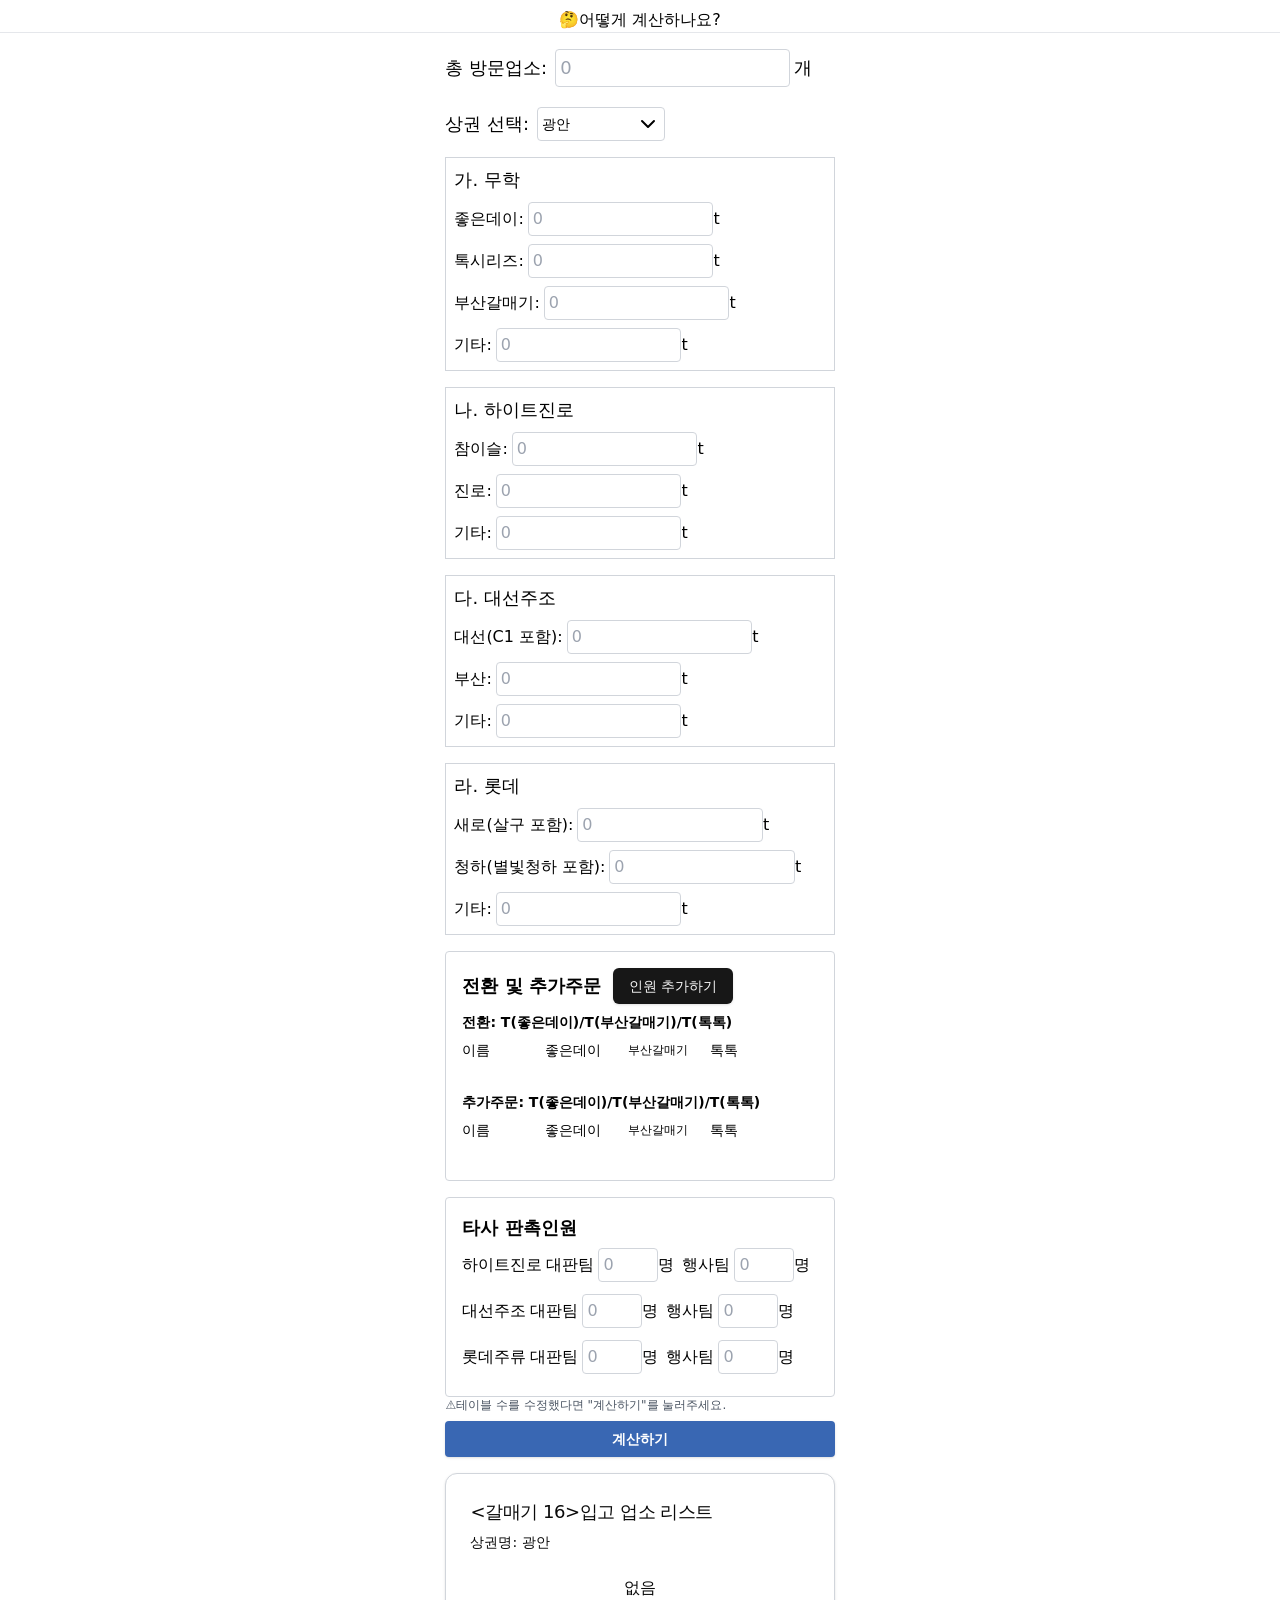
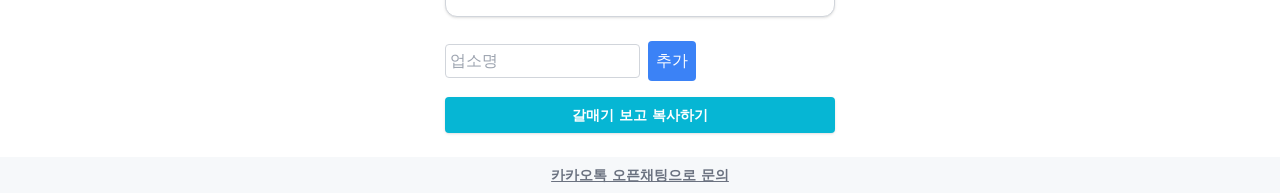
==== commit 28f8ddb6: "Fix table count unit casing Use uppercase 'T' instead of 't' when displaying table counts.  Made-wit" ====
--- a/sale.html
+++ b/sale.html
@@ -42,34 +42,34 @@
                 <section class="mb-4 border border-gray-300 p-2">
                     <h1 class="text-lg">가. 무학</h1>
                     <div class="mt-2"><span class="pr-1">좋은데이<!-- -->:</span><input type="number" pattern="\d*"
-                            class="border border-gray-300 rounded p-1 w-1/2 text-black" placeholder="0" />t</div>
+                            class="border border-gray-300 rounded p-1 w-1/2 text-black" placeholder="0" />T</div>
                     <div class="mt-2"><span class="pr-1">톡시리즈<!-- -->:</span><input type="number" pattern="\d*"
-                            class="border border-gray-300 rounded p-1 w-1/2 text-black" placeholder="0" />t</div>
+                            class="border border-gray-300 rounded p-1 w-1/2 text-black" placeholder="0" />T</div>
                     <div class="mt-2"><span class="pr-1">부산갈매기<!-- -->:</span><input type="number" pattern="\d*"
-                            class="border border-gray-300 rounded p-1 w-1/2 text-black" placeholder="0" />t</div>
+                            class="border border-gray-300 rounded p-1 w-1/2 text-black" placeholder="0" />T</div>
                 </section>
                 <section class="mb-4 border border-gray-300 p-2">
                     <h1 class="text-lg">나. 하이트진로</h1>
                     <div class="mt-2"><span class="pr-1">참이슬<!-- -->:</span><input type="number" pattern="\d*"
-                            class="border border-gray-300 rounded p-1 w-1/2 text-black" placeholder="0" />t</div>
+                            class="border border-gray-300 rounded p-1 w-1/2 text-black" placeholder="0" />T</div>
                     <div class="mt-2"><span class="pr-1">진로<!-- -->:</span><input type="number" pattern="\d*"
-                            class="border border-gray-300 rounded p-1 w-1/2 text-black" placeholder="0" />t</div>
+                            class="border border-gray-300 rounded p-1 w-1/2 text-black" placeholder="0" />T</div>
                     <div class="mt-2"><span class="pr-1">기타<!-- -->:</span><input type="number" pattern="\d*"
-                            class="border border-gray-300 rounded p-1 w-1/2 text-black" placeholder="0" />t</div>
+                            class="border border-gray-300 rounded p-1 w-1/2 text-black" placeholder="0" />T</div>
                 </section>
                 <section class="mb-4 border border-gray-300 p-2">
                     <h1 class="text-lg">다. 대선주조</h1>
                     <div class="mt-2"><span class="pr-1">대선(C1포함)<!-- -->:</span><input type="number" pattern="\d*"
-                            class="border border-gray-300 rounded p-1 w-1/2 text-black" placeholder="0" />t</div>
+                            class="border border-gray-300 rounded p-1 w-1/2 text-black" placeholder="0" />T</div>
                     <div class="mt-2"><span class="pr-1">기타<!-- -->:</span><input type="number" pattern="\d*"
-                            class="border border-gray-300 rounded p-1 w-1/2 text-black" placeholder="0" />t</div>
+                            class="border border-gray-300 rounded p-1 w-1/2 text-black" placeholder="0" />T</div>
                 </section>
                 <section class="mb-4 border border-gray-300 p-2">
                     <h1 class="text-lg">라. 롯데</h1>
                     <div class="mt-2"><span class="pr-1">새로<!-- -->:</span><input type="number" pattern="\d*"
-                            class="border border-gray-300 rounded p-1 w-1/2 text-black" placeholder="0" />t</div>
+                            class="border border-gray-300 rounded p-1 w-1/2 text-black" placeholder="0" />T</div>
                     <div class="mt-2"><span class="pr-1">청하(별빛청하 포함)<!-- -->:</span><input type="number" pattern="\d*"
-                            class="border border-gray-300 rounded p-1 w-1/2 text-black" placeholder="0" />t</div>
+                            class="border border-gray-300 rounded p-1 w-1/2 text-black" placeholder="0" />T</div>
                 </section>
                 <div class="border border-gray-300 rounded p-4">
                     <div class="flex flex-row justify-start items-center gap-3">
@@ -78,7 +78,7 @@
                             type="button">인원 추가하기</button>
                     </div>
                     <section class="mb-4 text-sm">
-                        <h2 class="py-2 font-bold">전환: <!-- -->t(좋은데이)/<!-- -->t(부산갈매기)/<!-- -->t(톡톡)</h2>
+                        <h2 class="py-2 font-bold">전환: <!-- -->T(좋은데이)/<!-- -->T(부산갈매기)/<!-- -->T(톡톡)</h2>
                         <div class="flex flex-col mb-2">
                             <div class="flex flex-row gap-2 mb-2"><label class="w-1/4">이름</label><label
                                     class="w-1/4">좋은데이</label><label
@@ -89,7 +89,7 @@
                         </div>
                     </section>
                     <section class="mb-4 text-sm">
-                        <h2 class="py-2 font-bold">추가주문: <!-- -->t(좋은데이)/<!-- -->t(부산갈매기)/<!-- -->t(톡톡)</h2>
+                        <h2 class="py-2 font-bold">추가주문: <!-- -->T(좋은데이)/<!-- -->T(부산갈매기)/<!-- -->T(톡톡)</h2>
                         <div class="flex flex-col mb-2">
                             <div class="flex flex-row gap-2 mb-2"><label class="w-1/4">이름</label><label
                                     class="w-1/4">좋은데이</label><label
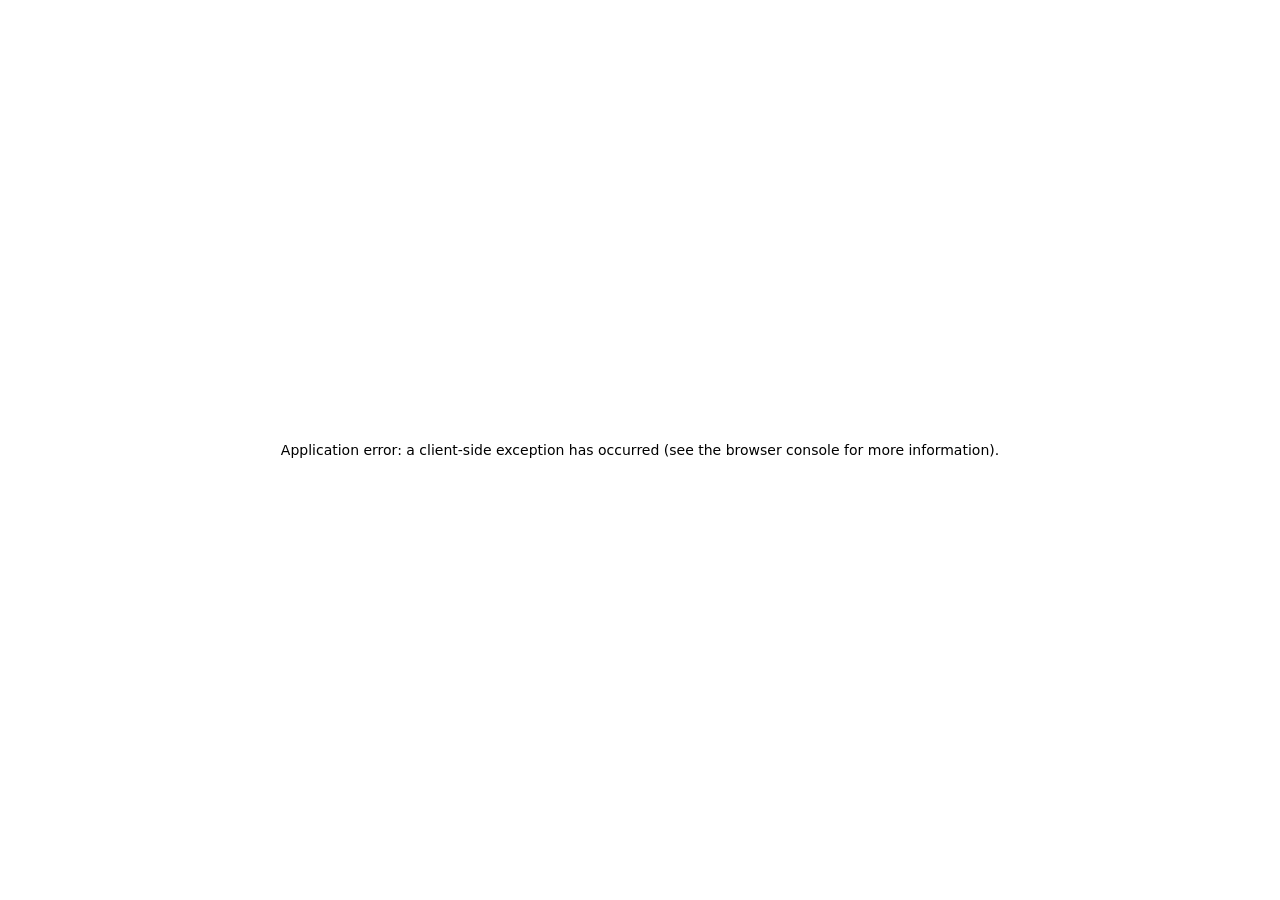
==== commit 1f262d13: "Add 마. 기타 주류회사 section - Add dynamic input for product name and table count - Include in 음용비 calcula" ====
--- a/sale.html
+++ b/sale.html
@@ -71,6 +71,10 @@
                     <div class="mt-2"><span class="pr-1">청하(별빛청하 포함)<!-- -->:</span><input type="number" pattern="\d*"
                             class="border border-gray-300 rounded p-1 w-1/2 text-black" placeholder="0" />T</div>
                 </section>
+                <section class="mb-4 border border-gray-300 p-2">
+                    <h1 class="text-lg">마. 기타 주류회사</h1>
+                    <p class="text-sm text-gray-500 mt-1">제품명과 테이블 수를 입력 후 제품 추가하기로 행을 추가할 수 있습니다.</p>
+                </section>
                 <div class="border border-gray-300 rounded p-4">
                     <div class="flex flex-row justify-start items-center gap-3">
                         <h1 class="text-lg font-bold">전환 및 추가주문</h1><button
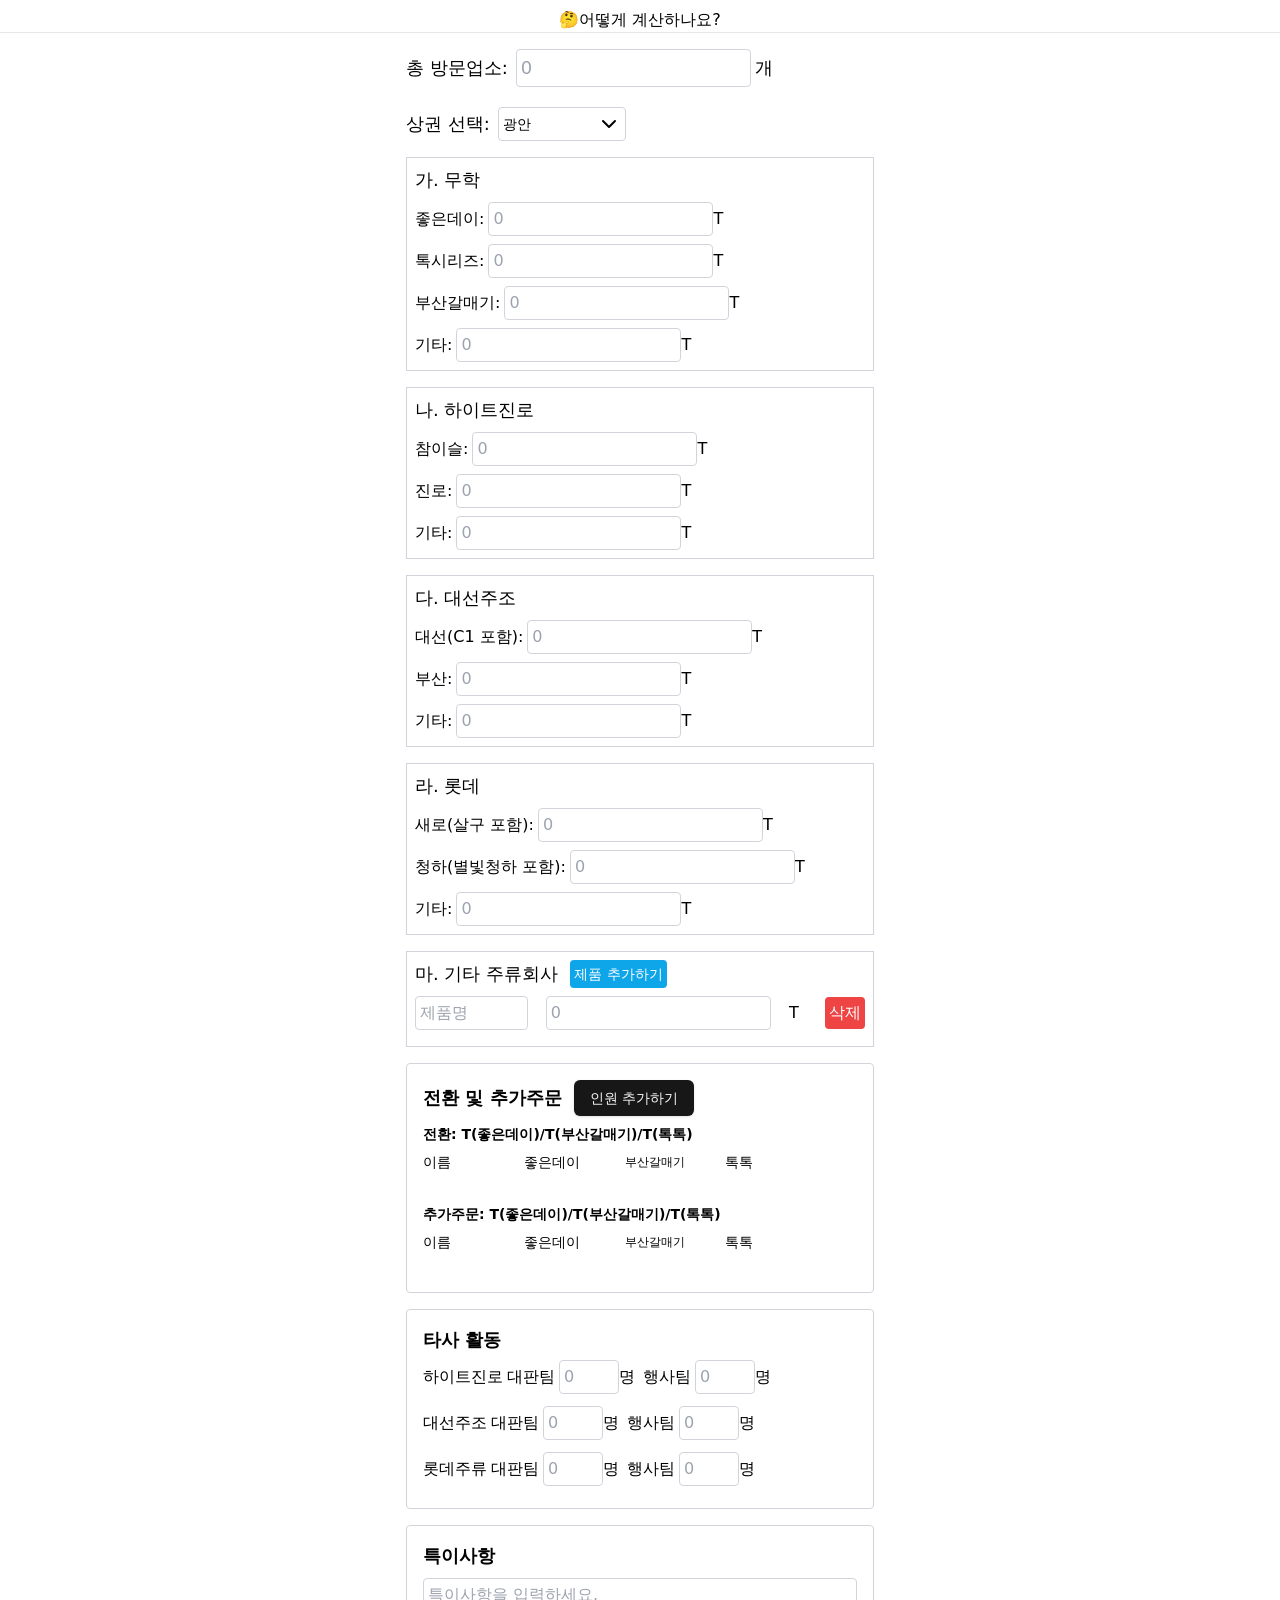
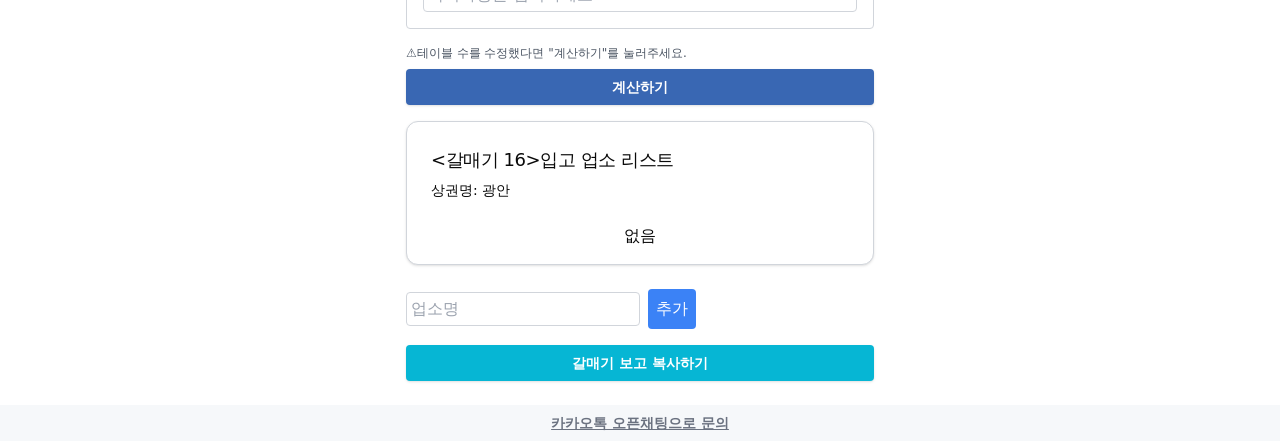
==== commit be30d116: "카카오톡 오픈채팅 문의 footer 제거 Made-with: Cursor" ====
--- a/sale.html
+++ b/sale.html
@@ -71,10 +71,6 @@
                     <div class="mt-2"><span class="pr-1">청하(별빛청하 포함)<!-- -->:</span><input type="number" pattern="\d*"
                             class="border border-gray-300 rounded p-1 w-1/2 text-black" placeholder="0" />T</div>
                 </section>
-                <section class="mb-4 border border-gray-300 p-2">
-                    <h1 class="text-lg">마. 기타 주류회사</h1>
-                    <p class="text-sm text-gray-500 mt-1">제품명과 테이블 수를 입력 후 제품 추가하기로 행을 추가할 수 있습니다.</p>
-                </section>
                 <div class="border border-gray-300 rounded p-4">
                     <div class="flex flex-row justify-start items-center gap-3">
                         <h1 class="text-lg font-bold">전환 및 추가주문</h1><button
@@ -128,8 +124,6 @@
             </section>
         </div>
     </main>
-    <footer class="text-center text-sm text-gray-500 py-2 bg-[#F6F8FA]"><a class="underline font-bold"
-            href="https://open.kakao.com/o/s9Kbw37g">카카오톡 오픈채팅으로 문의</a></footer>
     <script src="_next/static/chunks/webpack-6e3c62feb69afa3a.js" async=""></script>
     <script>(self.__next_f = self.__next_f || []).push([0]); self.__next_f.push([2, null])</script>
     <script>self.__next_f.push([1, "1:HL[\"/_next/static/media/ff840cfebfb63b0c-s.p.woff2\",\"font\",{\"crossOrigin\":\"\",\"type\":\"font/woff2\"}]\n2:HL[\"/_next/static/css/75a75820e877299b.css\",\"style\"]\n3:HL[\"/_next/static/css/6a5c3ba657a1015a.css\",\"style\"]\n4:I[5751,[],\"default\"]\n6:I[837,[\"127\",\"static/chunks/127-a7d9f3a16a4af8b4.js\",\"744\",\"static/chunks/app/sale/page-6048f399b94fa936.js\"],\"Dialog\"]\n7:I[837,[\"127\",\"static/chunks/127-a7d9f3a16a4af8b4.js\",\"744\",\"static/chunks/app/sale/page-6048f399b94fa936.js\"],\"DialogTrigger\"]\n8:I[837,[\"127\",\"static/chunks/127-a7d9f3a16a4af8b4.js\",\"744\",\"static/chunks/app/sale/page-6048f399b94fa936.js\"],\"DialogContent\"]\n9:I[8032,[\"127\",\"static/chunks/127-a7d9f3a16a4af8b4.js\",\"744\",\"static/chunks/app/sale/page-6048f399b94fa936.js\"],\"default\"]\na:I[231,[\"127\",\"static/chunks/127-a7d9f3a16a4af8b4.js\",\"744\",\"static/chunks/app/sale/page-6048f399b94fa936.js\"],\"default\"]\nb:I[9275,[],\"default\"]\nc:I[1343,[],\"default\"]\ne:I[6130,[],\"default\"]\nf:[]\n0:[\"$\",\"$L4\",null,{\"buildId\":\"u36TgqeRxRfS1LCBrv5eM\",\"assetPrefix\":\"\",\"urlParts\":[\"\",\"sale\"],\"initialTree\":[\"\",{\"children\":[\"sale\",{\"children\":[\"__PAGE__\",{}]}]},\"$undefined\",\"$undefined\",true],\"initialSeedData\":[\"\",{\"children\":[\"sale\",{\"children\":[\"__PAGE__\",{},[[\"$L5\",[[\"$\",\"header\",null,{\"className\":\"flex items-center justify-center border-b-[1px]\",\"children\":[\"$\",\"$L6\",null,{\"children\":[[\"$\",\"$L7\",null,{\"className\":\"pt-2\",\"children\":\"🤔어떻게 계산하나요?\"}],[\"$\",\"$L8\",null,{\"children\":[\"$\",\"div\",null,{\"className\":\"flex flex-col gap-2\",\"children\":[[\"$\",\"section\",null,{\"children\":[[\"$\",\"h1\",null,{\"className\":\"text-lg font-bold\",\"children\":\"1. 주류별로 테이블 개수를 모두 더해요. 🫗\"}],[\"$\",\"p\",null,{\"children\":\"예를 들어, 모든 업소에서 좋은데이 테이블 개수를 더하는 거예요. ⚠️이때 전환/추가 개수는 더하지 않아요!\"}]]}],[\"$\",\"section\",null,{\"children\":[[\"$\",\"h1\",null,{\"className\":\"text-lg font-bold\",\"children\":\"2. 전체 테이블 개수를 구해요. ➕\"}],[\"$\",\"p\",null,{\"children\":\"1번에서 구한 각 주류별 테이블 합계를 모두 더하면 돼요. 좋은데이, 부산갈매기 등 모든 테이블 합계를 한꺼번에 더하는 거죠.\"}]]}],[\"$\",\"section\",null,{\"children\":[[\"$\",\"h1\",null,{\"className\":\"text-lg font-bold\",\"children\":\"3. 주류별 점유율을 계산해요. 📊\"}],[\"$\",\"p\",null,{\"children\":\"1번에서 구한 주류별 테이블 합계를 2번에서 구한 전체 테이블 합계로 나눈 다음 100을 곱해요. 그러면 주류별 백분율이 나와요. 🎯\"}]]}],[\"$\",\"section\",null,{\"children\":[[\"$\",\"h1\",null,{\"className\":\"text-lg font-bold\",\"children\":\"4. 소수점 둘째 자리에서 반올림하고, 총합이 100%가 되게 맞춰요. 🤖\"}],[\"$\",\"p\",null,{\"children\":\"백분율은 소수점 첫째 자리까지만 보여줘야 하니까 둘째 자리에서 반올림해요. 그런데 반올림하다 보면 총합이 99%나 101%가 될 때가 있어서 값을 수정해야 했어요. 이제는 버튼 한 번 누르면 자동으로 100%로 맞춰줘요! 😎\"}]]}]]}]}]]}]}],[\"$\",\"main\",null,{\"className\":\"app-container\",\"children\":[\"$\",\"$L9\",null,{}]}],[\"$\",\"footer\",null,{\"className\":\"text-center text-sm text-gray-500 py-2 bg-[#F6F8FA]\",\"children\":[\"$\",\"$La\",null,{\"href\":\"https://open.kakao.com/o/s9Kbw37g\",\"className\":\"underline font-bold\",\"children\":\"카카오톡 오픈채팅으로 문의\"}]}]],[[\"$\",\"link\",\"0\",{\"rel\":\"stylesheet\",\"href\":\"/_next/static/css/6a5c3ba657a1015a.css\",\"precedence\":\"next\",\"crossOrigin\":\"$undefined\"}]]],null],null]},[[null,[\"$\",\"$Lb\",null,{\"parallelRouterKey\":\"children\",\"segmentPath\":[\"children\",\"sale\",\"children\"],\"error\":\"$undefined\",\"errorStyles\":\"$undefined\",\"errorScripts\":\"$undefined\",\"template\":[\"$\",\"$Lc\",null,{}],\"templateStyles\":\"$undefined\",\"templateScripts\":\"$undefined\",\"notFound\":\"$undefined\",\"notFoundStyles\":\"$undefined\"}]],null],null]},[[[[\"$\",\"link\",\"0\",{\"rel\":\"stylesheet\",\"href\":\"/_next/static/css/75a75820e877299b.css\",\"precedence\":\"next\",\"crossOrigin\":\"$undefined\"}]],[\"$\",\"html\",null,{\"lang\":\"en\",\"children\":[[\"$\",\"head\",null,{}],[\"$\",\"body\",null,{\"className\":\"__"])</script>
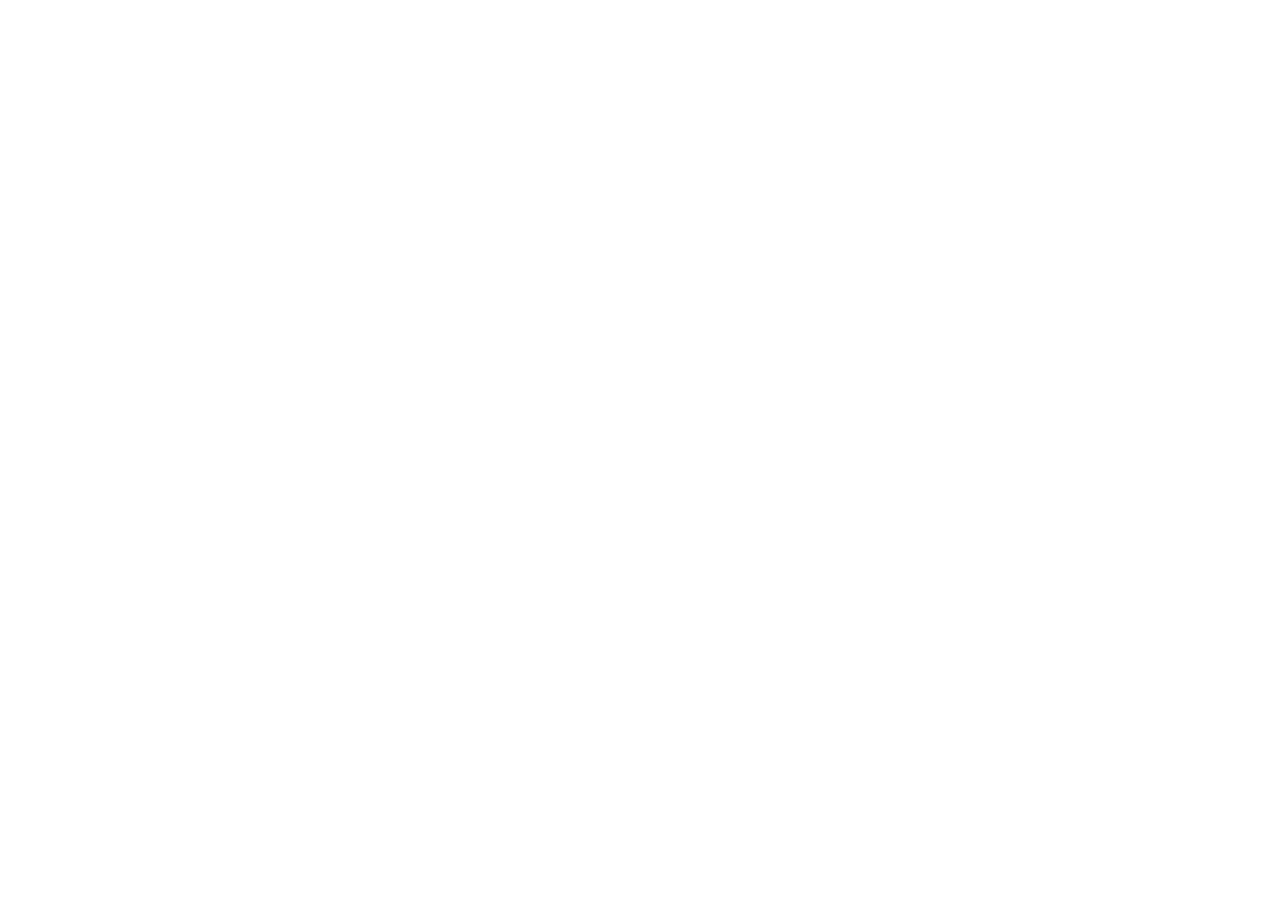
==== commit 1e460c30: "Based on attribution footer 추가, 마. 기타 주류회사 T 표시 수정 Made-with: Cursor" ====
--- a/sale.html
+++ b/sale.html
@@ -16,6 +16,7 @@
     <meta name="description" content="판촉 ABT 근무자의 칼퇴근을 위해!" />
     <link rel="icon" href="favicon.ico" type="image/x-icon" sizes="16x16" />
     <meta name="next-size-adjust" />
+    <style>footer:has(a[href*="open.kakao"]),[class*="F6F8FA"]:has(a[href*="open.kakao"]){display:none!important}</style>
     <script src="_next/static/chunks/polyfills-78c92fac7aa8fdd8.js" noModule=""></script>
 </head>
 
@@ -124,10 +125,12 @@
             </section>
         </div>
     </main>
+    <footer class="text-center text-sm text-gray-500 py-2"><a href="https://abt-tool.pages.dev/sale" class="underline" target="_blank" rel="noopener">Based on https://abt-tool.pages.dev/sale</a></footer>
     <script src="_next/static/chunks/webpack-6e3c62feb69afa3a.js" async=""></script>
     <script>(self.__next_f = self.__next_f || []).push([0]); self.__next_f.push([2, null])</script>
-    <script>self.__next_f.push([1, "1:HL[\"/_next/static/media/ff840cfebfb63b0c-s.p.woff2\",\"font\",{\"crossOrigin\":\"\",\"type\":\"font/woff2\"}]\n2:HL[\"/_next/static/css/75a75820e877299b.css\",\"style\"]\n3:HL[\"/_next/static/css/6a5c3ba657a1015a.css\",\"style\"]\n4:I[5751,[],\"default\"]\n6:I[837,[\"127\",\"static/chunks/127-a7d9f3a16a4af8b4.js\",\"744\",\"static/chunks/app/sale/page-6048f399b94fa936.js\"],\"Dialog\"]\n7:I[837,[\"127\",\"static/chunks/127-a7d9f3a16a4af8b4.js\",\"744\",\"static/chunks/app/sale/page-6048f399b94fa936.js\"],\"DialogTrigger\"]\n8:I[837,[\"127\",\"static/chunks/127-a7d9f3a16a4af8b4.js\",\"744\",\"static/chunks/app/sale/page-6048f399b94fa936.js\"],\"DialogContent\"]\n9:I[8032,[\"127\",\"static/chunks/127-a7d9f3a16a4af8b4.js\",\"744\",\"static/chunks/app/sale/page-6048f399b94fa936.js\"],\"default\"]\na:I[231,[\"127\",\"static/chunks/127-a7d9f3a16a4af8b4.js\",\"744\",\"static/chunks/app/sale/page-6048f399b94fa936.js\"],\"default\"]\nb:I[9275,[],\"default\"]\nc:I[1343,[],\"default\"]\ne:I[6130,[],\"default\"]\nf:[]\n0:[\"$\",\"$L4\",null,{\"buildId\":\"u36TgqeRxRfS1LCBrv5eM\",\"assetPrefix\":\"\",\"urlParts\":[\"\",\"sale\"],\"initialTree\":[\"\",{\"children\":[\"sale\",{\"children\":[\"__PAGE__\",{}]}]},\"$undefined\",\"$undefined\",true],\"initialSeedData\":[\"\",{\"children\":[\"sale\",{\"children\":[\"__PAGE__\",{},[[\"$L5\",[[\"$\",\"header\",null,{\"className\":\"flex items-center justify-center border-b-[1px]\",\"children\":[\"$\",\"$L6\",null,{\"children\":[[\"$\",\"$L7\",null,{\"className\":\"pt-2\",\"children\":\"🤔어떻게 계산하나요?\"}],[\"$\",\"$L8\",null,{\"children\":[\"$\",\"div\",null,{\"className\":\"flex flex-col gap-2\",\"children\":[[\"$\",\"section\",null,{\"children\":[[\"$\",\"h1\",null,{\"className\":\"text-lg font-bold\",\"children\":\"1. 주류별로 테이블 개수를 모두 더해요. 🫗\"}],[\"$\",\"p\",null,{\"children\":\"예를 들어, 모든 업소에서 좋은데이 테이블 개수를 더하는 거예요. ⚠️이때 전환/추가 개수는 더하지 않아요!\"}]]}],[\"$\",\"section\",null,{\"children\":[[\"$\",\"h1\",null,{\"className\":\"text-lg font-bold\",\"children\":\"2. 전체 테이블 개수를 구해요. ➕\"}],[\"$\",\"p\",null,{\"children\":\"1번에서 구한 각 주류별 테이블 합계를 모두 더하면 돼요. 좋은데이, 부산갈매기 등 모든 테이블 합계를 한꺼번에 더하는 거죠.\"}]]}],[\"$\",\"section\",null,{\"children\":[[\"$\",\"h1\",null,{\"className\":\"text-lg font-bold\",\"children\":\"3. 주류별 점유율을 계산해요. 📊\"}],[\"$\",\"p\",null,{\"children\":\"1번에서 구한 주류별 테이블 합계를 2번에서 구한 전체 테이블 합계로 나눈 다음 100을 곱해요. 그러면 주류별 백분율이 나와요. 🎯\"}]]}],[\"$\",\"section\",null,{\"children\":[[\"$\",\"h1\",null,{\"className\":\"text-lg font-bold\",\"children\":\"4. 소수점 둘째 자리에서 반올림하고, 총합이 100%가 되게 맞춰요. 🤖\"}],[\"$\",\"p\",null,{\"children\":\"백분율은 소수점 첫째 자리까지만 보여줘야 하니까 둘째 자리에서 반올림해요. 그런데 반올림하다 보면 총합이 99%나 101%가 될 때가 있어서 값을 수정해야 했어요. 이제는 버튼 한 번 누르면 자동으로 100%로 맞춰줘요! 😎\"}]]}]]}]}]]}]}],[\"$\",\"main\",null,{\"className\":\"app-container\",\"children\":[\"$\",\"$L9\",null,{}]}],[\"$\",\"footer\",null,{\"className\":\"text-center text-sm text-gray-500 py-2 bg-[#F6F8FA]\",\"children\":[\"$\",\"$La\",null,{\"href\":\"https://open.kakao.com/o/s9Kbw37g\",\"className\":\"underline font-bold\",\"children\":\"카카오톡 오픈채팅으로 문의\"}]}]],[[\"$\",\"link\",\"0\",{\"rel\":\"stylesheet\",\"href\":\"/_next/static/css/6a5c3ba657a1015a.css\",\"precedence\":\"next\",\"crossOrigin\":\"$undefined\"}]]],null],null]},[[null,[\"$\",\"$Lb\",null,{\"parallelRouterKey\":\"children\",\"segmentPath\":[\"children\",\"sale\",\"children\"],\"error\":\"$undefined\",\"errorStyles\":\"$undefined\",\"errorScripts\":\"$undefined\",\"template\":[\"$\",\"$Lc\",null,{}],\"templateStyles\":\"$undefined\",\"templateScripts\":\"$undefined\",\"notFound\":\"$undefined\",\"notFoundStyles\":\"$undefined\"}]],null],null]},[[[[\"$\",\"link\",\"0\",{\"rel\":\"stylesheet\",\"href\":\"/_next/static/css/75a75820e877299b.css\",\"precedence\":\"next\",\"crossOrigin\":\"$undefined\"}]],[\"$\",\"html\",null,{\"lang\":\"en\",\"children\":[[\"$\",\"head\",null,{}],[\"$\",\"body\",null,{\"className\":\"__"])</script>
+    <script>self.__next_f.push([1, "1:HL[\"/_next/static/media/ff840cfebfb63b0c-s.p.woff2\",\"font\",{\"crossOrigin\":\"\",\"type\":\"font/woff2\"}]\n2:HL[\"/_next/static/css/75a75820e877299b.css\",\"style\"]\n3:HL[\"/_next/static/css/6a5c3ba657a1015a.css\",\"style\"]\n4:I[5751,[],\"default\"]\n6:I[837,[\"127\",\"static/chunks/127-a7d9f3a16a4af8b4.js\",\"744\",\"static/chunks/app/sale/page-6048f399b94fa936.js\"],\"Dialog\"]\n7:I[837,[\"127\",\"static/chunks/127-a7d9f3a16a4af8b4.js\",\"744\",\"static/chunks/app/sale/page-6048f399b94fa936.js\"],\"DialogTrigger\"]\n8:I[837,[\"127\",\"static/chunks/127-a7d9f3a16a4af8b4.js\",\"744\",\"static/chunks/app/sale/page-6048f399b94fa936.js\"],\"DialogContent\"]\n9:I[8032,[\"127\",\"static/chunks/127-a7d9f3a16a4af8b4.js\",\"744\",\"static/chunks/app/sale/page-6048f399b94fa936.js\"],\"default\"]\na:I[231,[\"127\",\"static/chunks/127-a7d9f3a16a4af8b4.js\",\"744\",\"static/chunks/app/sale/page-6048f399b94fa936.js\"],\"default\"]\nb:I[9275,[],\"default\"]\nc:I[1343,[],\"default\"]\ne:I[6130,[],\"default\"]\nf:[]\n0:[\"$\",\"$L4\",null,{\"buildId\":\"u36TgqeRxRfS1LCBrv5eM\",\"assetPrefix\":\"\",\"urlParts\":[\"\",\"sale\"],\"initialTree\":[\"\",{\"children\":[\"sale\",{\"children\":[\"__PAGE__\",{}]}]},\"$undefined\",\"$undefined\",true],\"initialSeedData\":[\"\",{\"children\":[\"sale\",{\"children\":[\"__PAGE__\",{},[[\"$L5\",[[\"$\",\"header\",null,{\"className\":\"flex items-center justify-center border-b-[1px]\",\"children\":[\"$\",\"$L6\",null,{\"children\":[[\"$\",\"$L7\",null,{\"className\":\"pt-2\",\"children\":\"🤔어떻게 계산하나요?\"}],[\"$\",\"$L8\",null,{\"children\":[\"$\",\"div\",null,{\"className\":\"flex flex-col gap-2\",\"children\":[[\"$\",\"section\",null,{\"children\":[[\"$\",\"h1\",null,{\"className\":\"text-lg font-bold\",\"children\":\"1. 주류별로 테이블 개수를 모두 더해요. 🫗\"}],[\"$\",\"p\",null,{\"children\":\"예를 들어, 모든 업소에서 좋은데이 테이블 개수를 더하는 거예요. ⚠️이때 전환/추가 개수는 더하지 않아요!\"}]]}],[\"$\",\"section\",null,{\"children\":[[\"$\",\"h1\",null,{\"className\":\"text-lg font-bold\",\"children\":\"2. 전체 테이블 개수를 구해요. ➕\"}],[\"$\",\"p\",null,{\"children\":\"1번에서 구한 각 주류별 테이블 합계를 모두 더하면 돼요. 좋은데이, 부산갈매기 등 모든 테이블 합계를 한꺼번에 더하는 거죠.\"}]]}],[\"$\",\"section\",null,{\"children\":[[\"$\",\"h1\",null,{\"className\":\"text-lg font-bold\",\"children\":\"3. 주류별 점유율을 계산해요. 📊\"}],[\"$\",\"p\",null,{\"children\":\"1번에서 구한 주류별 테이블 합계를 2번에서 구한 전체 테이블 합계로 나눈 다음 100을 곱해요. 그러면 주류별 백분율이 나와요. 🎯\"}]]}],[\"$\",\"section\",null,{\"children\":[[\"$\",\"h1\",null,{\"className\":\"text-lg font-bold\",\"children\":\"4. 소수점 둘째 자리에서 반올림하고, 총합이 100%가 되게 맞춰요. 🤖\"}],[\"$\",\"p\",null,{\"children\":\"백분율은 소수점 첫째 자리까지만 보여줘야 하니까 둘째 자리에서 반올림해요. 그런데 반올림하다 보면 총합이 99%나 101%가 될 때가 있어서 값을 수정해야 했어요. 이제는 버튼 한 번 누르면 자동으로 100%로 맞춰줘요! 😎\"}]]}]]}]}]]}]}],[\"$\",\"main\",null,{\"className\":\"app-container\",\"children\":[\"$\",\"$L9\",null,{}]}]]],[[\"$\",\"link\",\"0\",{\"rel\":\"stylesheet\",\"href\":\"/_next/static/css/6a5c3ba657a1015a.css\",\"precedence\":\"next\",\"crossOrigin\":\"$undefined\"}]]],null],null]},[[null,[\"$\",\"$Lb\",null,{\"parallelRouterKey\":\"children\",\"segmentPath\":[\"children\",\"sale\",\"children\"],\"error\":\"$undefined\",\"errorStyles\":\"$undefined\",\"errorScripts\":\"$undefined\",\"template\":[\"$\",\"$Lc\",null,{}],\"templateStyles\":\"$undefined\",\"templateScripts\":\"$undefined\",\"notFound\":\"$undefined\",\"notFoundStyles\":\"$undefined\"}]],null],null]},[[[[\"$\",\"link\",\"0\",{\"rel\":\"stylesheet\",\"href\":\"/_next/static/css/75a75820e877299b.css\",\"precedence\":\"next\",\"crossOrigin\":\"$undefined\"}]],[\"$\",\"html\",null,{\"lang\":\"en\",\"children\":[[\"$\",\"head\",null,{}],[\"$\",\"body\",null,{\"className\":\"__"])</script>
     <script>self.__next_f.push([1, "variable_fde3a9 antialiased\",\"children\":[\"$\",\"$Lb\",null,{\"parallelRouterKey\":\"children\",\"segmentPath\":[\"children\"],\"error\":\"$undefined\",\"errorStyles\":\"$undefined\",\"errorScripts\":\"$undefined\",\"template\":[\"$\",\"$Lc\",null,{}],\"templateStyles\":\"$undefined\",\"templateScripts\":\"$undefined\",\"notFound\":[[\"$\",\"title\",null,{\"children\":\"404: This page could not be found.\"}],[\"$\",\"div\",null,{\"style\":{\"fontFamily\":\"system-ui,\\\"Segoe UI\\\",Roboto,Helvetica,Arial,sans-serif,\\\"Apple Color Emoji\\\",\\\"Segoe UI Emoji\\\"\",\"height\":\"100vh\",\"textAlign\":\"center\",\"display\":\"flex\",\"flexDirection\":\"column\",\"alignItems\":\"center\",\"justifyContent\":\"center\"},\"children\":[\"$\",\"div\",null,{\"children\":[[\"$\",\"style\",null,{\"dangerouslySetInnerHTML\":{\"__html\":\"body{color:#000;background:#fff;margin:0}.next-error-h1{border-right:1px solid rgba(0,0,0,.3)}@media (prefers-color-scheme:dark){body{color:#fff;background:#000}.next-error-h1{border-right:1px solid rgba(255,255,255,.3)}}\"}}],[\"$\",\"h1\",null,{\"className\":\"next-error-h1\",\"style\":{\"display\":\"inline-block\",\"margin\":\"0 20px 0 0\",\"padding\":\"0 23px 0 0\",\"fontSize\":24,\"fontWeight\":500,\"verticalAlign\":\"top\",\"lineHeight\":\"49px\"},\"children\":\"404\"}],[\"$\",\"div\",null,{\"style\":{\"display\":\"inline-block\"},\"children\":[\"$\",\"h2\",null,{\"style\":{\"fontSize\":14,\"fontWeight\":400,\"lineHeight\":\"49px\",\"margin\":0},\"children\":\"This page could not be found.\"}]}]]}]}]],\"notFoundStyles\":[]}]}]]}]],null],null],\"couldBeIntercepted\":false,\"initialHead\":[null,\"$Ld\"],\"globalErrorComponent\":\"$e\",\"missingSlots\":\"$Wf\"}]\nd:[[\"$\",\"meta\",\"0\",{\"name\":\"viewport\",\"content\":\"width=device-width, initial-scale=1, maximum-scale=1, user-scalable=no\"}],[\"$\",\"meta\",\"1\",{\"charSet\":\"utf-8\"}],[\"$\",\"title\",\"2\",{\"children\":\"ABT TOOL\"}],[\"$\",\"meta\",\"3\",{\"name\":\"description\",\"content\":\"판촉 ABT 근무자의 칼퇴근을 위해!\"}],[\"$\",\"link\",\"4\",{\"rel\":\"icon\",\"href\":\"/favicon.ico\",\"type\":\"image/x-icon\",\"sizes\":\"16x16\"}],[\"$\",\"meta\",\"5\",{\"name\":\"next-size-adjust\"}]]\n5:null\n"])</script>
+    <script>!function(){function r(){var a=document.querySelector('a[href*="open.kakao"]');if(a){var p=a.closest("footer")||a.parentElement;p&&p.remove()}}r();document.body&&new MutationObserver(r).observe(document.body,{childList:!0,subtree:!0});["DOMContentLoaded","load"].forEach(function(e){window.addEventListener(e,r)});setTimeout(r,500);setTimeout(r,1500)}();</script>
 </body>
 
 </html>
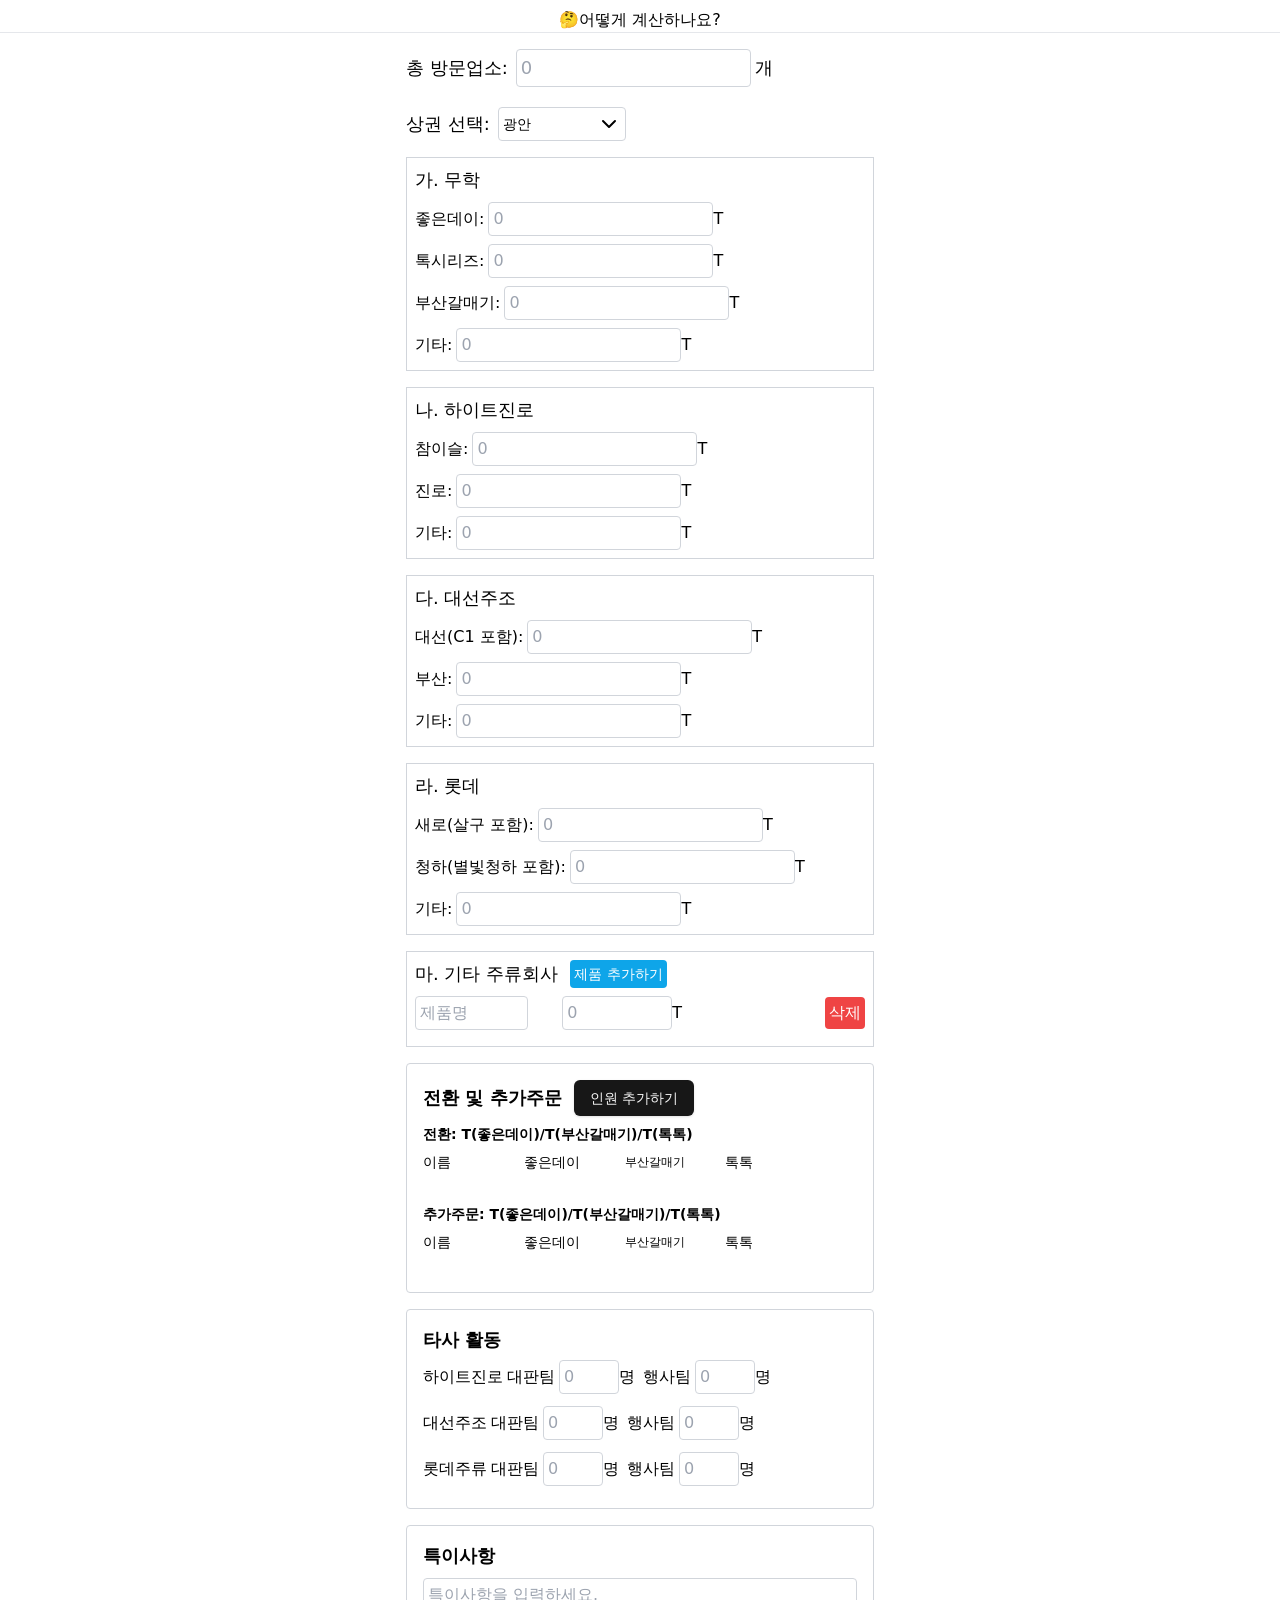
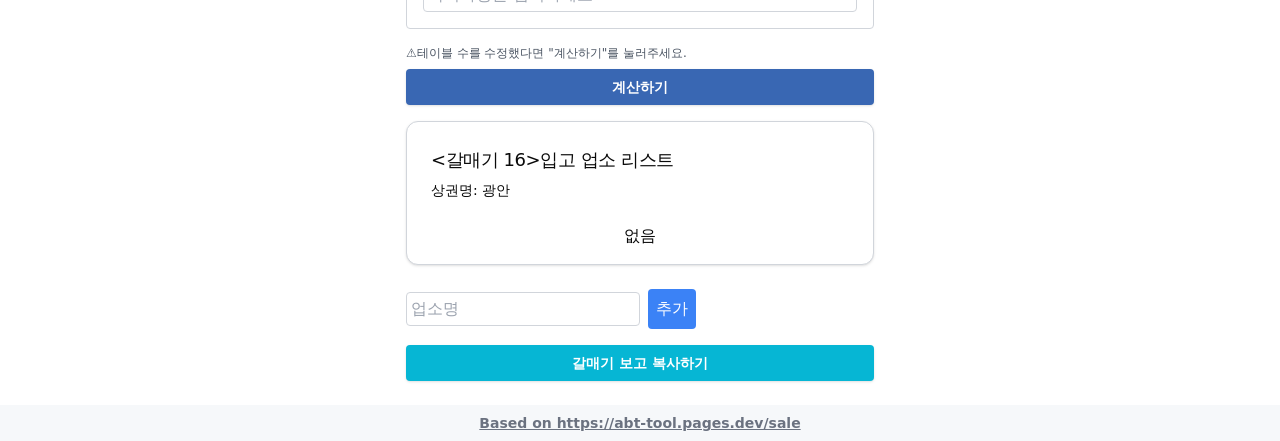
==== commit e070c448: "마. 기타 주류회사 테이블수칸 뒤 T 표시 수정 (다른 칸들처럼 딱 붙게) Made-with: Cursor" ====
--- a/sale.html
+++ b/sale.html
@@ -16,7 +16,6 @@
     <meta name="description" content="판촉 ABT 근무자의 칼퇴근을 위해!" />
     <link rel="icon" href="favicon.ico" type="image/x-icon" sizes="16x16" />
     <meta name="next-size-adjust" />
-    <style>footer:has(a[href*="open.kakao"]),[class*="F6F8FA"]:has(a[href*="open.kakao"]){display:none!important}</style>
     <script src="_next/static/chunks/polyfills-78c92fac7aa8fdd8.js" noModule=""></script>
 </head>
 
@@ -125,12 +124,11 @@
             </section>
         </div>
     </main>
-    <footer class="text-center text-sm text-gray-500 py-2"><a href="https://abt-tool.pages.dev/sale" class="underline" target="_blank" rel="noopener">Based on https://abt-tool.pages.dev/sale</a></footer>
+    <footer class="text-center text-sm text-gray-500 py-2 bg-[#F6F8FA]"><a href="https://abt-tool.pages.dev/sale" class="underline font-bold" target="_blank" rel="noopener">Based on https://abt-tool.pages.dev/sale</a></footer>
     <script src="_next/static/chunks/webpack-6e3c62feb69afa3a.js" async=""></script>
     <script>(self.__next_f = self.__next_f || []).push([0]); self.__next_f.push([2, null])</script>
-    <script>self.__next_f.push([1, "1:HL[\"/_next/static/media/ff840cfebfb63b0c-s.p.woff2\",\"font\",{\"crossOrigin\":\"\",\"type\":\"font/woff2\"}]\n2:HL[\"/_next/static/css/75a75820e877299b.css\",\"style\"]\n3:HL[\"/_next/static/css/6a5c3ba657a1015a.css\",\"style\"]\n4:I[5751,[],\"default\"]\n6:I[837,[\"127\",\"static/chunks/127-a7d9f3a16a4af8b4.js\",\"744\",\"static/chunks/app/sale/page-6048f399b94fa936.js\"],\"Dialog\"]\n7:I[837,[\"127\",\"static/chunks/127-a7d9f3a16a4af8b4.js\",\"744\",\"static/chunks/app/sale/page-6048f399b94fa936.js\"],\"DialogTrigger\"]\n8:I[837,[\"127\",\"static/chunks/127-a7d9f3a16a4af8b4.js\",\"744\",\"static/chunks/app/sale/page-6048f399b94fa936.js\"],\"DialogContent\"]\n9:I[8032,[\"127\",\"static/chunks/127-a7d9f3a16a4af8b4.js\",\"744\",\"static/chunks/app/sale/page-6048f399b94fa936.js\"],\"default\"]\na:I[231,[\"127\",\"static/chunks/127-a7d9f3a16a4af8b4.js\",\"744\",\"static/chunks/app/sale/page-6048f399b94fa936.js\"],\"default\"]\nb:I[9275,[],\"default\"]\nc:I[1343,[],\"default\"]\ne:I[6130,[],\"default\"]\nf:[]\n0:[\"$\",\"$L4\",null,{\"buildId\":\"u36TgqeRxRfS1LCBrv5eM\",\"assetPrefix\":\"\",\"urlParts\":[\"\",\"sale\"],\"initialTree\":[\"\",{\"children\":[\"sale\",{\"children\":[\"__PAGE__\",{}]}]},\"$undefined\",\"$undefined\",true],\"initialSeedData\":[\"\",{\"children\":[\"sale\",{\"children\":[\"__PAGE__\",{},[[\"$L5\",[[\"$\",\"header\",null,{\"className\":\"flex items-center justify-center border-b-[1px]\",\"children\":[\"$\",\"$L6\",null,{\"children\":[[\"$\",\"$L7\",null,{\"className\":\"pt-2\",\"children\":\"🤔어떻게 계산하나요?\"}],[\"$\",\"$L8\",null,{\"children\":[\"$\",\"div\",null,{\"className\":\"flex flex-col gap-2\",\"children\":[[\"$\",\"section\",null,{\"children\":[[\"$\",\"h1\",null,{\"className\":\"text-lg font-bold\",\"children\":\"1. 주류별로 테이블 개수를 모두 더해요. 🫗\"}],[\"$\",\"p\",null,{\"children\":\"예를 들어, 모든 업소에서 좋은데이 테이블 개수를 더하는 거예요. ⚠️이때 전환/추가 개수는 더하지 않아요!\"}]]}],[\"$\",\"section\",null,{\"children\":[[\"$\",\"h1\",null,{\"className\":\"text-lg font-bold\",\"children\":\"2. 전체 테이블 개수를 구해요. ➕\"}],[\"$\",\"p\",null,{\"children\":\"1번에서 구한 각 주류별 테이블 합계를 모두 더하면 돼요. 좋은데이, 부산갈매기 등 모든 테이블 합계를 한꺼번에 더하는 거죠.\"}]]}],[\"$\",\"section\",null,{\"children\":[[\"$\",\"h1\",null,{\"className\":\"text-lg font-bold\",\"children\":\"3. 주류별 점유율을 계산해요. 📊\"}],[\"$\",\"p\",null,{\"children\":\"1번에서 구한 주류별 테이블 합계를 2번에서 구한 전체 테이블 합계로 나눈 다음 100을 곱해요. 그러면 주류별 백분율이 나와요. 🎯\"}]]}],[\"$\",\"section\",null,{\"children\":[[\"$\",\"h1\",null,{\"className\":\"text-lg font-bold\",\"children\":\"4. 소수점 둘째 자리에서 반올림하고, 총합이 100%가 되게 맞춰요. 🤖\"}],[\"$\",\"p\",null,{\"children\":\"백분율은 소수점 첫째 자리까지만 보여줘야 하니까 둘째 자리에서 반올림해요. 그런데 반올림하다 보면 총합이 99%나 101%가 될 때가 있어서 값을 수정해야 했어요. 이제는 버튼 한 번 누르면 자동으로 100%로 맞춰줘요! 😎\"}]]}]]}]}]]}]}],[\"$\",\"main\",null,{\"className\":\"app-container\",\"children\":[\"$\",\"$L9\",null,{}]}]]],[[\"$\",\"link\",\"0\",{\"rel\":\"stylesheet\",\"href\":\"/_next/static/css/6a5c3ba657a1015a.css\",\"precedence\":\"next\",\"crossOrigin\":\"$undefined\"}]]],null],null]},[[null,[\"$\",\"$Lb\",null,{\"parallelRouterKey\":\"children\",\"segmentPath\":[\"children\",\"sale\",\"children\"],\"error\":\"$undefined\",\"errorStyles\":\"$undefined\",\"errorScripts\":\"$undefined\",\"template\":[\"$\",\"$Lc\",null,{}],\"templateStyles\":\"$undefined\",\"templateScripts\":\"$undefined\",\"notFound\":\"$undefined\",\"notFoundStyles\":\"$undefined\"}]],null],null]},[[[[\"$\",\"link\",\"0\",{\"rel\":\"stylesheet\",\"href\":\"/_next/static/css/75a75820e877299b.css\",\"precedence\":\"next\",\"crossOrigin\":\"$undefined\"}]],[\"$\",\"html\",null,{\"lang\":\"en\",\"children\":[[\"$\",\"head\",null,{}],[\"$\",\"body\",null,{\"className\":\"__"])</script>
+    <script>self.__next_f.push([1, "1:HL[\"/_next/static/media/ff840cfebfb63b0c-s.p.woff2\",\"font\",{\"crossOrigin\":\"\",\"type\":\"font/woff2\"}]\n2:HL[\"/_next/static/css/75a75820e877299b.css\",\"style\"]\n3:HL[\"/_next/static/css/6a5c3ba657a1015a.css\",\"style\"]\n4:I[5751,[],\"default\"]\n6:I[837,[\"127\",\"static/chunks/127-a7d9f3a16a4af8b4.js\",\"744\",\"static/chunks/app/sale/page-6048f399b94fa936.js\"],\"Dialog\"]\n7:I[837,[\"127\",\"static/chunks/127-a7d9f3a16a4af8b4.js\",\"744\",\"static/chunks/app/sale/page-6048f399b94fa936.js\"],\"DialogTrigger\"]\n8:I[837,[\"127\",\"static/chunks/127-a7d9f3a16a4af8b4.js\",\"744\",\"static/chunks/app/sale/page-6048f399b94fa936.js\"],\"DialogContent\"]\n9:I[8032,[\"127\",\"static/chunks/127-a7d9f3a16a4af8b4.js\",\"744\",\"static/chunks/app/sale/page-6048f399b94fa936.js\"],\"default\"]\na:I[231,[\"127\",\"static/chunks/127-a7d9f3a16a4af8b4.js\",\"744\",\"static/chunks/app/sale/page-6048f399b94fa936.js\"],\"default\"]\nb:I[9275,[],\"default\"]\nc:I[1343,[],\"default\"]\ne:I[6130,[],\"default\"]\nf:[]\n0:[\"$\",\"$L4\",null,{\"buildId\":\"u36TgqeRxRfS1LCBrv5eM\",\"assetPrefix\":\"\",\"urlParts\":[\"\",\"sale\"],\"initialTree\":[\"\",{\"children\":[\"sale\",{\"children\":[\"__PAGE__\",{}]}]},\"$undefined\",\"$undefined\",true],\"initialSeedData\":[\"\",{\"children\":[\"sale\",{\"children\":[\"__PAGE__\",{},[[\"$L5\",[[\"$\",\"header\",null,{\"className\":\"flex items-center justify-center border-b-[1px]\",\"children\":[\"$\",\"$L6\",null,{\"children\":[[\"$\",\"$L7\",null,{\"className\":\"pt-2\",\"children\":\"🤔어떻게 계산하나요?\"}],[\"$\",\"$L8\",null,{\"children\":[\"$\",\"div\",null,{\"className\":\"flex flex-col gap-2\",\"children\":[[\"$\",\"section\",null,{\"children\":[[\"$\",\"h1\",null,{\"className\":\"text-lg font-bold\",\"children\":\"1. 주류별로 테이블 개수를 모두 더해요. 🫗\"}],[\"$\",\"p\",null,{\"children\":\"예를 들어, 모든 업소에서 좋은데이 테이블 개수를 더하는 거예요. ⚠️이때 전환/추가 개수는 더하지 않아요!\"}]]}],[\"$\",\"section\",null,{\"children\":[[\"$\",\"h1\",null,{\"className\":\"text-lg font-bold\",\"children\":\"2. 전체 테이블 개수를 구해요. ➕\"}],[\"$\",\"p\",null,{\"children\":\"1번에서 구한 각 주류별 테이블 합계를 모두 더하면 돼요. 좋은데이, 부산갈매기 등 모든 테이블 합계를 한꺼번에 더하는 거죠.\"}]]}],[\"$\",\"section\",null,{\"children\":[[\"$\",\"h1\",null,{\"className\":\"text-lg font-bold\",\"children\":\"3. 주류별 점유율을 계산해요. 📊\"}],[\"$\",\"p\",null,{\"children\":\"1번에서 구한 주류별 테이블 합계를 2번에서 구한 전체 테이블 합계로 나눈 다음 100을 곱해요. 그러면 주류별 백분율이 나와요. 🎯\"}]]}],[\"$\",\"section\",null,{\"children\":[[\"$\",\"h1\",null,{\"className\":\"text-lg font-bold\",\"children\":\"4. 소수점 둘째 자리에서 반올림하고, 총합이 100%가 되게 맞춰요. 🤖\"}],[\"$\",\"p\",null,{\"children\":\"백분율은 소수점 첫째 자리까지만 보여줘야 하니까 둘째 자리에서 반올림해요. 그런데 반올림하다 보면 총합이 99%나 101%가 될 때가 있어서 값을 수정해야 했어요. 이제는 버튼 한 번 누르면 자동으로 100%로 맞춰줘요! 😎\"}]]}]]}]}]]}]}],[\"$\",\"main\",null,{\"className\":\"app-container\",\"children\":[\"$\",\"$L9\",null,{}]}],[\"$\",\"footer\",null,{\"className\":\"text-center text-sm text-gray-500 py-2 bg-[#F6F8FA]\",\"children\":[\"$\",\"$La\",null,{\"href\":\"https://abt-tool.pages.dev/sale\",\"className\":\"underline font-bold\",\"children\":\"Based on https://abt-tool.pages.dev/sale\"}]}]],[[\"$\",\"link\",\"0\",{\"rel\":\"stylesheet\",\"href\":\"/_next/static/css/6a5c3ba657a1015a.css\",\"precedence\":\"next\",\"crossOrigin\":\"$undefined\"}]]],null],null]},[[null,[\"$\",\"$Lb\",null,{\"parallelRouterKey\":\"children\",\"segmentPath\":[\"children\",\"sale\",\"children\"],\"error\":\"$undefined\",\"errorStyles\":\"$undefined\",\"errorScripts\":\"$undefined\",\"template\":[\"$\",\"$Lc\",null,{}],\"templateStyles\":\"$undefined\",\"templateScripts\":\"$undefined\",\"notFound\":\"$undefined\",\"notFoundStyles\":\"$undefined\"}]],null],null]},[[[[\"$\",\"link\",\"0\",{\"rel\":\"stylesheet\",\"href\":\"/_next/static/css/75a75820e877299b.css\",\"precedence\":\"next\",\"crossOrigin\":\"$undefined\"}]],[\"$\",\"html\",null,{\"lang\":\"en\",\"children\":[[\"$\",\"head\",null,{}],[\"$\",\"body\",null,{\"className\":\"__"])</script>
     <script>self.__next_f.push([1, "variable_fde3a9 antialiased\",\"children\":[\"$\",\"$Lb\",null,{\"parallelRouterKey\":\"children\",\"segmentPath\":[\"children\"],\"error\":\"$undefined\",\"errorStyles\":\"$undefined\",\"errorScripts\":\"$undefined\",\"template\":[\"$\",\"$Lc\",null,{}],\"templateStyles\":\"$undefined\",\"templateScripts\":\"$undefined\",\"notFound\":[[\"$\",\"title\",null,{\"children\":\"404: This page could not be found.\"}],[\"$\",\"div\",null,{\"style\":{\"fontFamily\":\"system-ui,\\\"Segoe UI\\\",Roboto,Helvetica,Arial,sans-serif,\\\"Apple Color Emoji\\\",\\\"Segoe UI Emoji\\\"\",\"height\":\"100vh\",\"textAlign\":\"center\",\"display\":\"flex\",\"flexDirection\":\"column\",\"alignItems\":\"center\",\"justifyContent\":\"center\"},\"children\":[\"$\",\"div\",null,{\"children\":[[\"$\",\"style\",null,{\"dangerouslySetInnerHTML\":{\"__html\":\"body{color:#000;background:#fff;margin:0}.next-error-h1{border-right:1px solid rgba(0,0,0,.3)}@media (prefers-color-scheme:dark){body{color:#fff;background:#000}.next-error-h1{border-right:1px solid rgba(255,255,255,.3)}}\"}}],[\"$\",\"h1\",null,{\"className\":\"next-error-h1\",\"style\":{\"display\":\"inline-block\",\"margin\":\"0 20px 0 0\",\"padding\":\"0 23px 0 0\",\"fontSize\":24,\"fontWeight\":500,\"verticalAlign\":\"top\",\"lineHeight\":\"49px\"},\"children\":\"404\"}],[\"$\",\"div\",null,{\"style\":{\"display\":\"inline-block\"},\"children\":[\"$\",\"h2\",null,{\"style\":{\"fontSize\":14,\"fontWeight\":400,\"lineHeight\":\"49px\",\"margin\":0},\"children\":\"This page could not be found.\"}]}]]}]}]],\"notFoundStyles\":[]}]}]]}]],null],null],\"couldBeIntercepted\":false,\"initialHead\":[null,\"$Ld\"],\"globalErrorComponent\":\"$e\",\"missingSlots\":\"$Wf\"}]\nd:[[\"$\",\"meta\",\"0\",{\"name\":\"viewport\",\"content\":\"width=device-width, initial-scale=1, maximum-scale=1, user-scalable=no\"}],[\"$\",\"meta\",\"1\",{\"charSet\":\"utf-8\"}],[\"$\",\"title\",\"2\",{\"children\":\"ABT TOOL\"}],[\"$\",\"meta\",\"3\",{\"name\":\"description\",\"content\":\"판촉 ABT 근무자의 칼퇴근을 위해!\"}],[\"$\",\"link\",\"4\",{\"rel\":\"icon\",\"href\":\"/favicon.ico\",\"type\":\"image/x-icon\",\"sizes\":\"16x16\"}],[\"$\",\"meta\",\"5\",{\"name\":\"next-size-adjust\"}]]\n5:null\n"])</script>
-    <script>!function(){function r(){var a=document.querySelector('a[href*="open.kakao"]');if(a){var p=a.closest("footer")||a.parentElement;p&&p.remove()}}r();document.body&&new MutationObserver(r).observe(document.body,{childList:!0,subtree:!0});["DOMContentLoaded","load"].forEach(function(e){window.addEventListener(e,r)});setTimeout(r,500);setTimeout(r,1500)}();</script>
 </body>
 
 </html>
